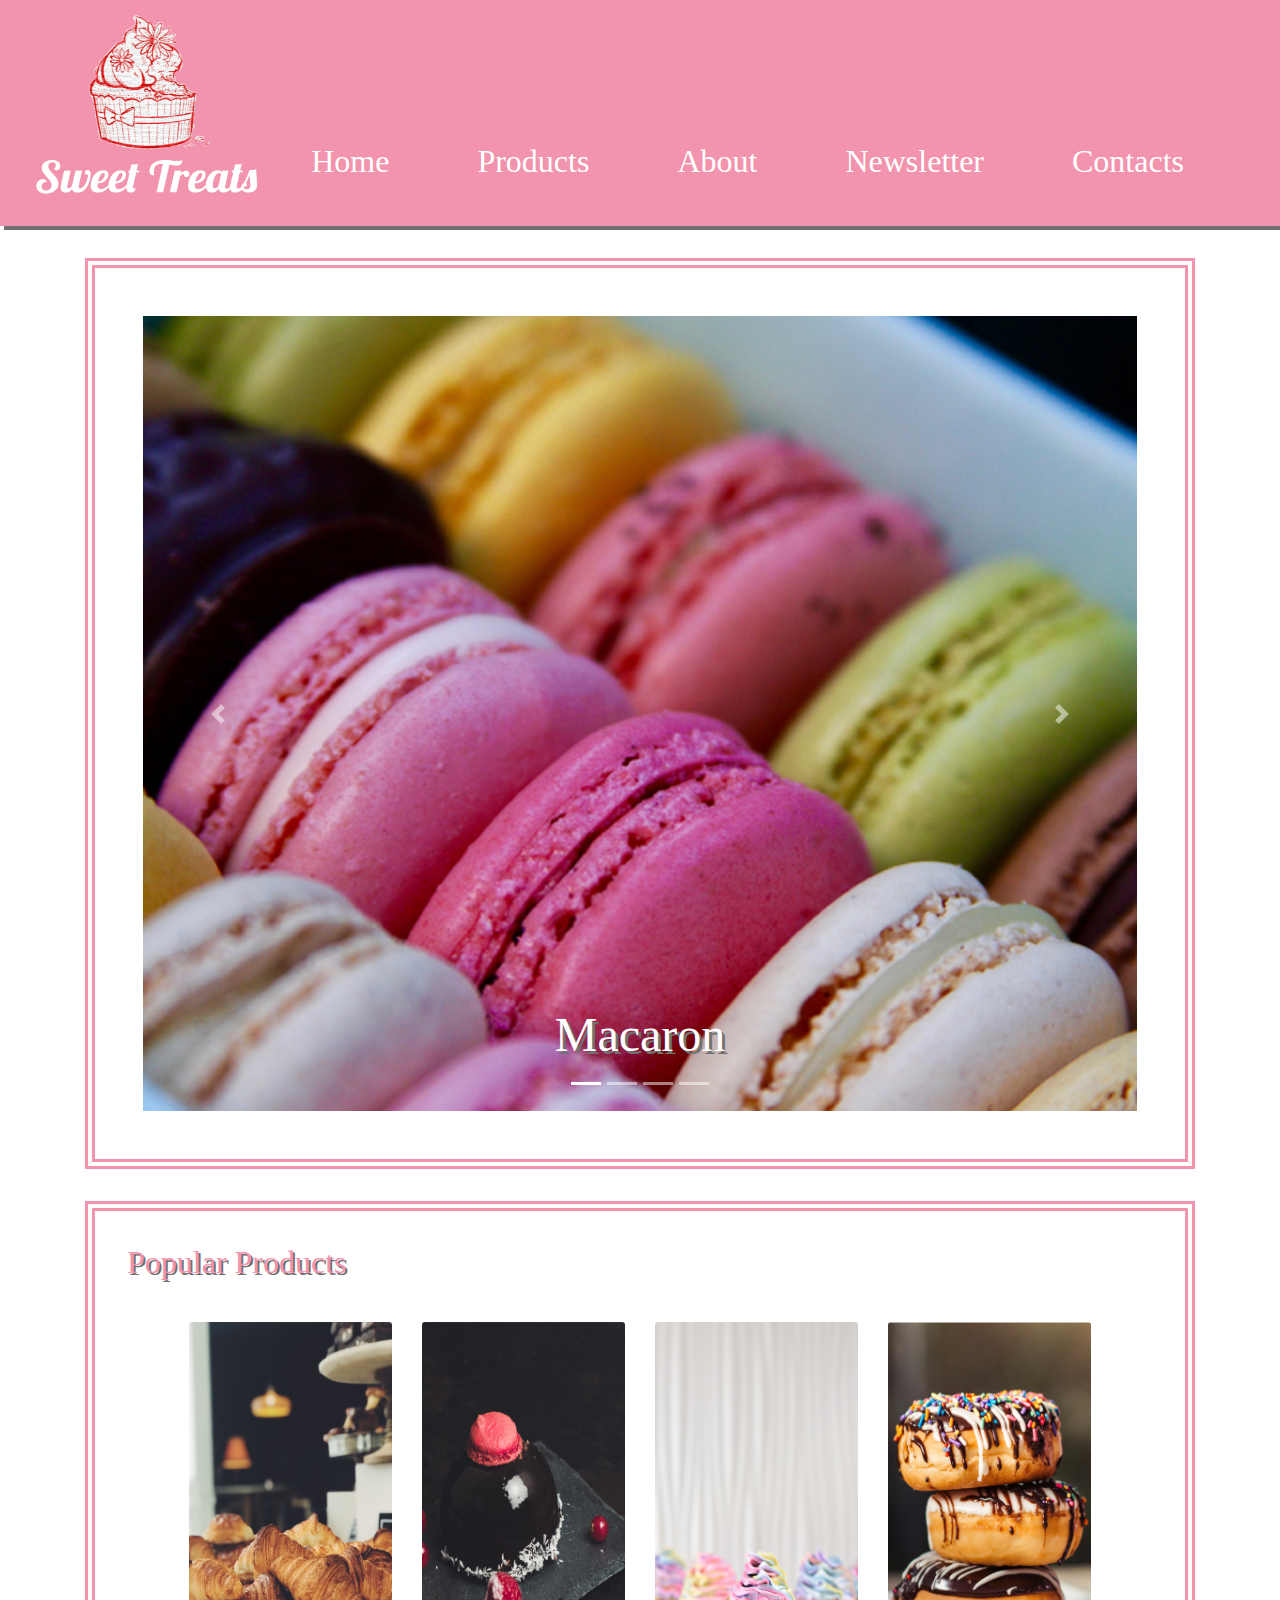
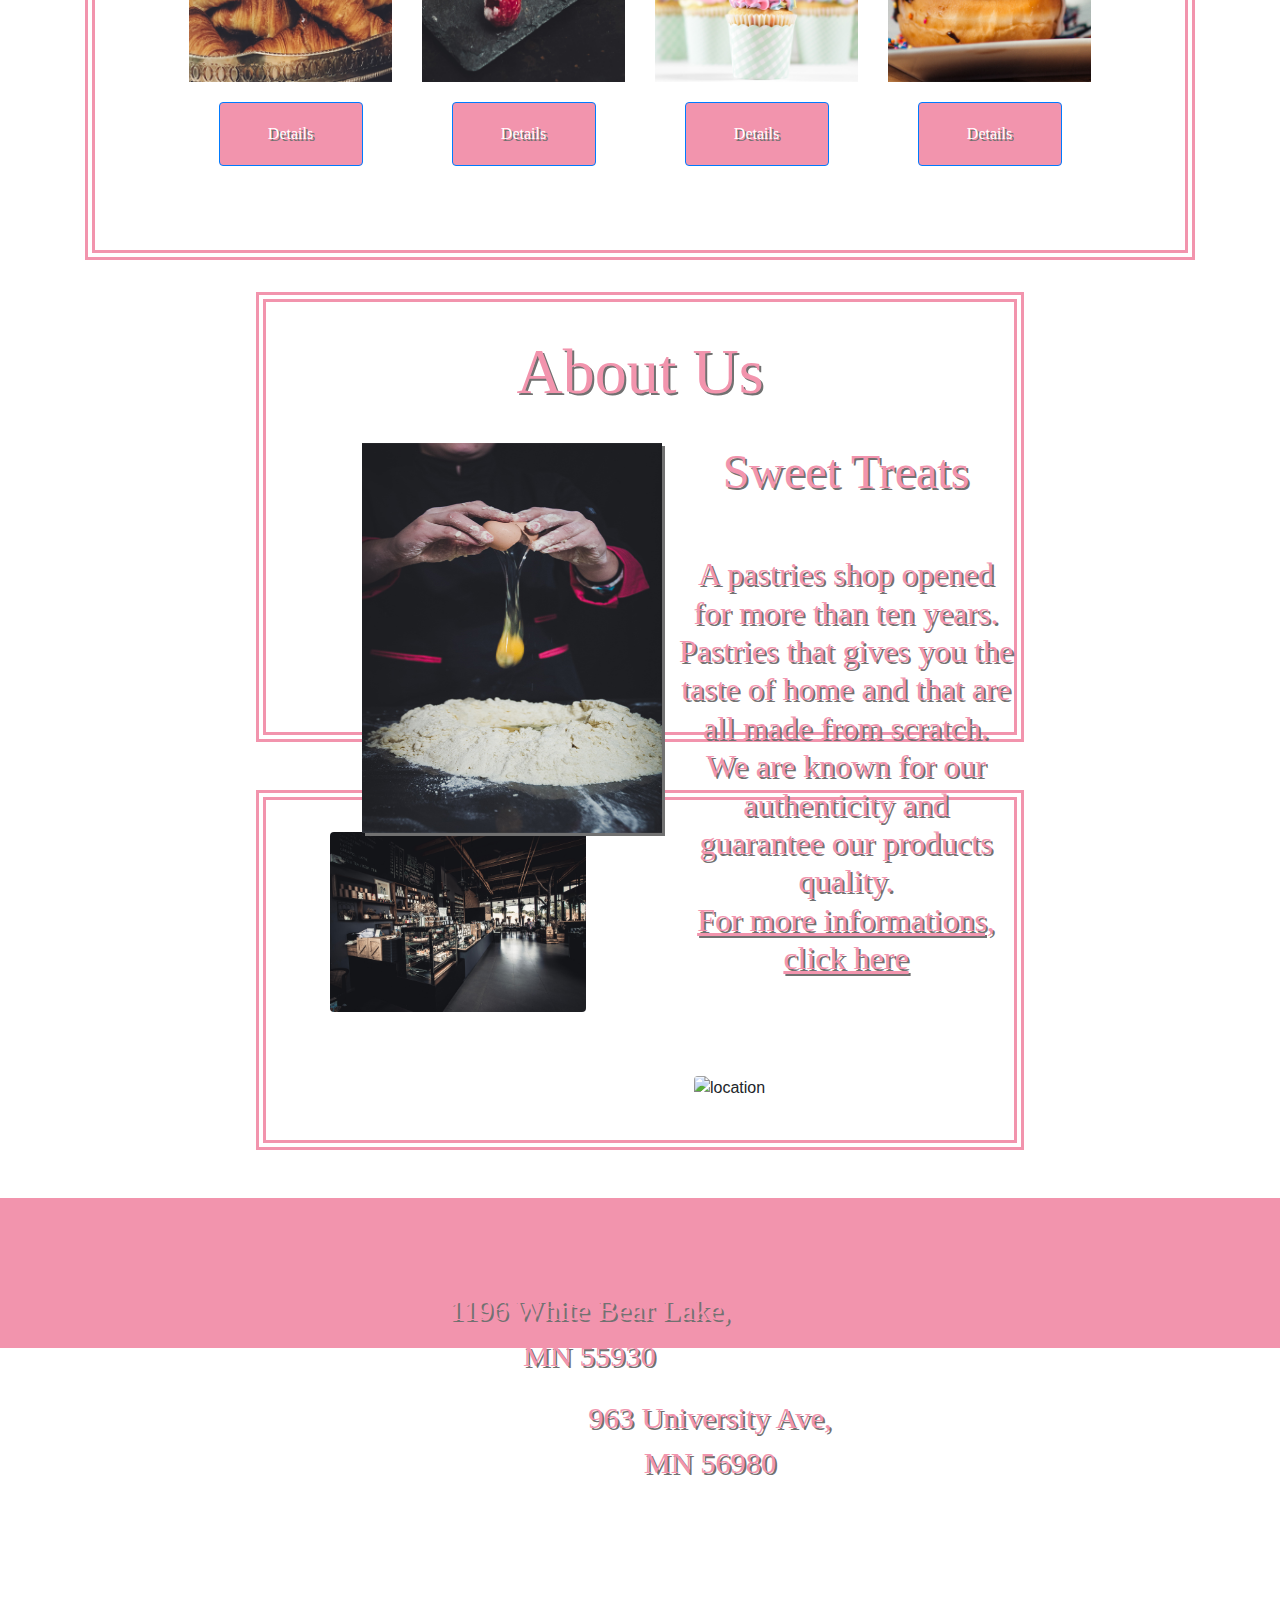
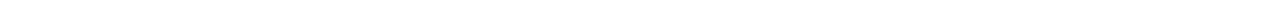
==== index.html @ 1e8d9969 "Modified all files" ====
<!DOCTYPE html>
<html lang="en">

<head>
    <meta charset="UTF-8">
    <meta name="viewport" content="width=device-width, initial-scale=1, shrink-to-fit=no">
    <meta http-equiv="X-UA-Compatible" content="ie=edge">
    <title>Document</title>
    <link rel="stylesheet" href="https://maxcdn.bootstrapcdn.com/bootstrap/4.0.0/css/bootstrap.min.css"
        integrity="sha384-Gn5384xqQ1aoWXA+058RXPxPg6fy4IWvTNh0E263XmFcJlSAwiGgFAW/dAiS6JXm" crossorigin="anonymous">
    <link rel="stylesheet" href="/style.css">
</head>

<body>
    <!--Body-->
    <div class="container-fluid" id="container">
        <!--header-->
        <header>
            <!--Nav-->
            <nav>
                <nav class="navbar navbar-expand-lg navbar-light">
                    <a class="navbar-brand" href="#"> <img src="images/logo2.png" alt="logoPic" id="logo"></a>
                    <button class="navbar-toggler" type="button" data-toggle="collapse"
                        data-target="#navbarSupportedContent" aria-controls="navbarSupportedContent"
                        aria-expanded="false" aria-label="Toggle navigation">
                        <span class="navbar-toggler-icon"></span>
                    </button>
                    <!--Nav items-->
                    <div class="collapse navbar-collapse" id="navbarSupportedContent">
                        <ul class="navbar-nav ml-auto">
                            <li class=" nav-item active nav-link "><a href="index.html">Home <span
                                        class="sr-only">(current)</span></a> </li>
                            <li class=" nav-item active nav-link"><a href="products.html">Products</a></li>
                            <li class=" nav-item active nav-link"><a href="about.html">About</a></li>
                            <li class=" nav-item active nav-link"><a href="actuality.html">Newsletter</a></li>
                            <li class=" nav-item active nav-link"><a href="contacts.html">Contacts</a></li>
                        </ul>

                    </div>
                </nav>
            </nav>
        </header>
        <!--Slideshow-->
        <main class="container">

            <div class="box1 container">
                <div id="carouselExampleIndicators" class="carousel slide" data-ride="carousel">
                    <ol class="carousel-indicators">
                        <li data-target="#carouselExampleIndicators" data-slide-to="0" class="active"></li>
                        <li data-target="#carouselExampleIndicators" data-slide-to="1"></li>
                        <li data-target="#carouselExampleIndicators" data-slide-to="2"></li>
                        <li data-target="#carouselExampleIndicators" data-slide-to="3"></li>
                    </ol>
                    <div class="carousel-inner">
                        <div class="carousel-item active">
                            <img src="images/macaron-2.jpg" class="d-block w-100" alt="macaron">
                            <div class="carousel-caption d-none d-md-block">
                                <h5>Macaron</h5>
                            </div>
                        </div>
                        <div class="carousel-item">
                            <img src="images/cupcake-2.jpg" class="d-block w-100" alt="cupcake">
                            <div class="carousel-caption d-none d-md-block">
                                <h5>Cupcake</h5>
                            </div>
                        </div>
                        <div class="carousel-item">
                            <img src="images/chocolatEntremet-2.jpg" class="d-block w-100" alt="chocolatEntremet">
                            <div class="carousel-caption d-none d-md-block">
                                <h5>Chocolat Entremet</h5>
                            </div>
                        </div>
                        <div class="carousel-item">
                            <img src="images/CaramelCake-2.jpg" class="d-block w-100" alt="">
                            <div class="carousel-caption d-none d-md-block">
                                <h5>Caramel Cake</h5>
                            </div>
                        </div>
                    </div>
                    <a class="carousel-control-prev" href="#carouselExampleIndicators" role="button" data-slide="prev">
                        <span class="carousel-control-prev-icon" aria-hidden="true"></span>
                        <span class="sr-only">Previous</span>
                    </a>
                    <a class="carousel-control-next" href="#carouselExampleIndicators" role="button" data-slide="next">
                        <span class="carousel-control-next-icon" aria-hidden="true"></span>
                        <span class="sr-only">Next</span>
                    </a>
                </div>
            </div>
            <!--Star Products-->
            <div class="box2">
                <div class="row">
                    <h2>Popular Products</h2>

                    <div class="container">
                        <div class="row row-cols-1 row-cols-sm-2 row-cols-md-4">
                            <!--first item-->
                            <div class="col">
                                <img src="images/croissant1.jpg" class="card-img-top" alt="coffecake">
                                <div class="card-body c-D">
                                    <!-- Button trigger modal -->
                                    <button type="button" class="btn btn-primary" data-toggle="modal"
                                        data-target="#exampleModalCenter">
                                        Details
                                    </button>

                                    <!-- Modal -->
                                    <div class="modal fade" id="exampleModalCenter" tabindex="-1" role="dialog"
                                        aria-labelledby="exampleModalCenterTitle" aria-hidden="true">
                                        <div class="modal-dialog modal-dialog-centered" role="document">
                                            <div class="modal-content">
                                                <div class="modal-header">
                                                    <h5 class="modal-title" id="exampleModalCenterTitle">Croissant</h5>
                                                    <button type="button" class="close" data-dismiss="modal"
                                                        aria-label="Close">
                                                        <span aria-hidden="true">&times;</span>
                                                    </button>
                                                </div>
                                                <div class="modal-body">
                                                    <img src="images/croissant1.jpg" class="card-img-top"
                                                        alt="coffecake">
                                                    <h1 class="ingredients">Croissant</h1>
                                                    <p class="ingredients"> Description: <br> A soft Croissant that
                                                        gives you
                                                        an authentic French
                                                        savour.
                                                        Layers of deliciousness and with a buttery taste that makes
                                                        you crave for more.
                                                        <br>Ingredients:<br>flour,sugar,salt, yeast, butter, egg,milk
                                                        <br>
                                                        Calories:290</p>
                                                </div>
                                                <div class="modal-footer">
                                                    <button type="button" class="btn btn-secondary"
                                                        data-dismiss="modal">Close</button>
                                                </div>
                                            </div>
                                        </div>
                                    </div>
                                </div>
                            </div>
                            <!--first item end here-->
                            <!--second item start here-->
                            <div class="col">
                                <img src="images/chocolatEntremet1.jpg" class="card-img-top" alt="coffecake">
                                <div class="card-body c-D">
                                    <!-- Button trigger modal -->
                                    <button type="button" class="btn btn-primary" data-toggle="modal"
                                        data-target="#exampleModalCenter1">
                                        Details
                                    </button>

                                    <!-- Modal -->
                                    <div class="modal fade" id="exampleModalCenter1" tabindex="-1" role="dialog"
                                        aria-labelledby="exampleModalCenterTitle" aria-hidden="true">
                                        <div class="modal-dialog modal-dialog-centered" role="document">
                                            <div class="modal-content">
                                                <div class="modal-header">
                                                    <h5 class="modal-title" id="exampleModalCenterTitle">Croissant</h5>
                                                    <button type="button" class="close" data-dismiss="modal"
                                                        aria-label="Close">
                                                        <span aria-hidden="true">&times;</span>
                                                    </button>
                                                </div>
                                                <div class="modal-body">
                                                    <img src="images/chocolatEntremet1.jpg" class="card-img-top"
                                                        alt="coffecake">
                                                    <h1 class="ingredients">Chocolat Entremet</h1>
                                                    <p class="ingredients"> Description: <br>A soft Croissant that gives
                                                        you
                                                        an authentic French
                                                        savour.
                                                        Layers of deliciousness and with a buttery taste that makes
                                                        you crave for more.
                                                        <br>Ingredients:<br>flour,sugar,salt, yeast, butter, egg,milk
                                                        <br>
                                                        Calories:290</p>
                                                </div>
                                                <div class="modal-footer">
                                                    <button type="button" class="btn btn-secondary"
                                                        data-dismiss="modal">Close</button>
                                                </div>
                                            </div>
                                        </div>
                                    </div>
                                </div>
                            </div>
                            <!--second item end here-->
                            <!--third item start here-->
                            <div class="col">
                                <img src="images/cupcake1.jpg" class="card-img-top" alt="coffecake">
                                <div class="card-body c-D">
                                    <!-- Button trigger modal -->
                                    <button type="button" class="btn btn-primary" data-toggle="modal"
                                        data-target="#exampleModalCenter2">
                                        Details
                                    </button>

                                    <!-- Modal -->
                                    <div class="modal fade" id="exampleModalCenter2" tabindex="-1" role="dialog"
                                        aria-labelledby="exampleModalCenterTitle" aria-hidden="true">
                                        <div class="modal-dialog modal-dialog-centered" role="document">
                                            <div class="modal-content">
                                                <div class="modal-header">
                                                    <h5 class="modal-title" id="exampleModalCenterTitle">Croissant</h5>
                                                    <button type="button" class="close" data-dismiss="modal"
                                                        aria-label="Close">
                                                        <span aria-hidden="true">&times;</span>
                                                    </button>
                                                </div>
                                                <div class="modal-body">
                                                    <img src="images/cupcake1.jpg" class="card-img-top" alt="coffecake">
                                                    <h1>Cupcake</h1>
                                                    <p class="ingredients"> Description:<br> A soft cupcakes that gives
                                                        you numeroussavour.Layers of deliciousness and with a buttery
                                                        taste that makes you crave for more.
                                                        <br>Ingredients:<br>flour,sugar,salt, yeast, butter, egg,milk
                                                        <br>
                                                        Calories:290</p>
                                                </div>
                                                <div class="modal-footer">
                                                    <button type="button" class="btn btn-secondary"
                                                        data-dismiss="modal">Close</button>
                                                </div>
                                            </div>
                                        </div>
                                    </div>
                                </div>
                            </div>
                            <!--third item end here-->
                            <!--fourth item start here-->
                            <div class="col">
                                <img src="images/donuts1.jpg" class="card-img-top" alt="coffecake">
                                <div class="card-body c-D">
                                    <!-- Button trigger modal -->
                                    <button type="button" class="btn btn-primary" data-toggle="modal"
                                        data-target="#exampleModalCenter3">
                                        Details
                                    </button>

                                    <!-- Modal -->
                                    <div class="modal fade" id="exampleModalCenter3" tabindex="-1" role="dialog"
                                        aria-labelledby="exampleModalCenterTitle" aria-hidden="true">
                                        <div class="modal-dialog modal-dialog-centered" role="document">
                                            <div class="modal-content">
                                                <div class="modal-header">
                                                    <h5 class="modal-title" id="exampleModalCenterTitle">Croissant</h5>
                                                    <button type="button" class="close" data-dismiss="modal"
                                                        aria-label="Close">
                                                        <span aria-hidden="true">&times;</span>
                                                    </button>
                                                </div>
                                                <div class="modal-body">
                                                    <img src="images/donuts1.jpg" class="card-img-top" alt="coffecake">
                                                    <h1>Cupcake</h1>
                                                    <p class="ingredients"> Description:<br> A soft cupcakes that gives
                                                        you numeroussavour.Layers of deliciousness and with a buttery
                                                        taste that makes you crave for more.
                                                        <br>Ingredients:<br>flour,sugar,salt, yeast, butter, egg,milk
                                                        <br>
                                                        Calories:290</p>
                                                </div>
                                                <div class="modal-footer">
                                                    <button type="button" class="btn btn-secondary"
                                                        data-dismiss="modal">Close</button>
                                                </div>
                                            </div>
                                        </div>
                                    </div>
                                </div>
                            </div>
                            <!--fourth item end here-->
                            <!-- row ends here -->
                        </div>
                    </div>

        </main>  
        <!--end of the star product-->
        <!--start about us part-->
        <main id="box3">
                <h1 >About Us</h1>
                <div class="media">
                        
                        <img src="images/prep1.jpg" class="mr-3" alt="...">
                        <div class="media-body">
                          <h2 class="mt-0">Sweet Treats</h2>
                         <h3> A pastries shop opened for more than ten years. <br>Pastries that
                          gives you the taste of home and that are all made from scratch.<br> We are known for our
                          authenticity and guarantee our products quality.
                          <br>
                          <a href="about.html" >For more informations, click here</a></h3>
                        </div>
                      </div>
              
<!--end about us part-->
        </main>
        <!--Start location-->
        <main id="box4">
            <div class="location clearfix">
                <div class="image">
                <img src="images/pastriesfront.jpg" class="rounded float-left" alt="location">
                <img src="images/pastriesfront2.jpg" class="rounded float-right" alt="location">
        </div>
            </div>
            <div class="descrip">
            <p  class="rounded float-left">1196 White Bear Lake,<br> MN 55930</p>
            <p  class="rounded float-right">963 University Ave, <br> MN 56980</p>
        </div>
        </main>
        <!--end location-->
        <footer>
            <ul>
                <li><a href="about.html">About</a></li>
                <li>|</li>
                <li><a href="products.html">Products</a></li>
                <li>|</li>
                <li><a href="actuality.html">Actuality</a></li>
                <li>|</li>
                <li><a href="contacts.html">Contacts</a></li>
            </ul>
        </footer>
    </div>
    <script src="https://code.jquery.com/jquery-3.4.1.slim.min.js"
        integrity="sha384-J6qa4849blE2+poT4WnyKhv5vZF5SrPo0iEjwBvKU7imGFAV0wwj1yYfoRSJoZ+n" crossorigin="anonymous">
    </script>
    <script src="https://cdn.jsdelivr.net/npm/popper.js@1.16.0/dist/umd/popper.min.js"
        integrity="sha384-Q6E9RHvbIyZFJoft+2mJbHaEWldlvI9IOYy5n3zV9zzTtmI3UksdQRVvoxMfooAo" crossorigin="anonymous">
    </script>
    <script src="https://stackpath.bootstrapcdn.com/bootstrap/4.4.1/js/bootstrap.min.js"
        integrity="sha384-wfSDF2E50Y2D1uUdj0O3uMBJnjuUD4Ih7YwaYd1iqfktj0Uod8GCExl3Og8ifwB6" crossorigin="anonymous">
    </script>
</body>

</html>
---- style.css ----
* {
    padding: 0;
    margin: 0;
}

body {
    overflow-x: hidden;
}

/*home page*/
/*Body container*/
#container {
    height: 100vh;
    background: white;
    padding: 0;
    margin: 0;
}

/*logo resize*/
#logo {
    height: 200px;
    width: 260px;

}

/*header zith nav*/
header {
    background-color: #F294AD;
    box-shadow: 4px 4px rgb(113, 113, 113);
}

/*slide box*/
.box1 {
    border: 10px double #F294AD;
    padding: 3em;

}

/*slide text*/
.carousel-caption h5 {
    text-shadow: 3px 3px rgb(113, 113, 113);
    font-size: 3em;
    font-family: 'Lobster', cursive;

}

/*navigation link*/
.nav-link {

    font-family: 'Lobster', cursive;
    font-size: 2em;
    padding: 1em;
    text-decoration: none;
    padding-top: 4em;
    color: rgb(255, 255, 255);
}

.navbar-expand-lg .navbar-nav .nav-link {
    padding-right: 5rem;
}

a:hover {
    color: rgb(255, 205, 205);
}

.nav-link a {
    color: white;
}

main {
    margin: 2em 0;
}

/*item star*/
.box2 {
    margin-top: 2em;
    border: 10px double #F294AD;

}

.row {
    margin: 2em;
}

div.row h2 {
    font-family: 'Lobster', cursive;
    font-size: 2em;
    color: #F294AD;
    text-shadow: 2px 2px rgb(113, 113, 113);

}

div.row p {
    font-family: 'Lobster', cursive;
    font-size: 1.6em;
    color: #F294AD;


}

.card {
    margin: 3em 0;
}

.c-D {
    display: flex;
    justify-content: center;
}

.modal-body img {
    height: 25em;
    width: 25em;
    text-align: center;
    padding: 2em;
    padding-left: 5em;
}

.modal-body {
    font-family: 'Lobster', cursive;
    font-size: 1em;
    color: #F294AD;
    padding: 2em;
}

button.btn.btn-primary {
    background-color: #F294AD;
    height: 4em;
    width: 9em;
    font-family: 'Lobster', cursive;
    text-shadow: 2px 2px rgb(113, 113, 113);
}

.btn-primary:focus,
.btn-primary.focus {
    box-shadow: 0 0 0 .2rem rgba(0, 90, 90, 0.5)
}

main#box3 {
    margin-top: 2em;
    border: 10px double #F294AD;
    width: 60vw;
    height: 50vh;
    align-items: center;
    justify-content: center;
    margin: 0 auto;
    margin-bottom: 3em;

}

#box3 img {
    height: 390px;
    width: 300px;
    margin-left: 6em;
    margin-bottom: 2em;
    box-shadow: 3px 3px rgb(113, 113, 113);
}

.media {
    text-align: center;
}

#box3 h1 {
    font-family: 'Lobster', cursive;
    font-size: 4em;
    color: #F294AD;
    margin: 0.5em 0;
    text-align: center;
    text-shadow: 2px 2px rgb(113, 113, 113);
}

.media h2 {
    font-family: 'Lobster', cursive;
    font-size: 3em;
    color: #F294AD;
    margin-top: 2em;
    text-shadow: 2px 2px rgb(113, 113, 113);

}

.media h3 {
    font-family: 'Lobster', cursive;
    font-size: 2em;
    color: #F294AD;
    margin-top: 1.7em;
    text-shadow: 2px 2px rgb(113, 113, 113);

}

.media a {
    color: #F294AD;
    text-decoration: underline;
    text-shadow: 2px 2px rgb(113, 113, 113);

}

/*Location*/
main#box4 {
    margin-top: 2em;
    border: 10px double #F294AD;
    width: 60vw;
    height: 40vh;
    align-items: center;
    justify-content: center;
    margin: 0 auto;
    margin-bottom: 3em;

}

.location img {
    width: 20vw;
    height: 20vh;
    margin: 2em 4em;
}

.descrip p {
    font-family: 'Lobster', cursive;
    font-size: 1.9em;
    color: #F294AD;
    margin-left: 6em;
    margin-right: 6em;
    text-shadow: 2px 2px rgb(113, 113, 113);
    text-align: center;
}

/*footer*/
footer {
    height: 150px;
    width: 100vw;
    background-color: #F294AD;
}

footer ul {
    text-align: center;
}

footer ul li {
    padding-top: 2em;
    display: inline-block;
    font-size: 2em;
    color: white;
}

footer ul li a {
    color: white;
    font-family: 'Lobster', cursive;
}

/*products*/
.productBox{
    margin:3em;
}
#starProducts1{
    margin-left:7em;
    
  }

#starProducts1 h1 {
    font-family: 'Lobster', cursive;
    text-transform: uppercase;
    color: #F294AD;
    font-size: 2.5em;
    font-weight: normal;
    text-align: center;
}

  .list2 {
    float: left;
    border: 3px solid #F294AD;
    background-color: white;
    width: 30%;
    height: 900px;
  }
  
  .list2 button {
    display: block;
    background-color: inherit;
    color: #F294AD;
    padding: 22px 16px;
    width: 100%;
    border: none;
    outline: none;
    text-align: center;
    cursor: pointer;
    font-size: 27px;
    padding-bottom: 3em;
    
  }
  
  .list2 button:hover {
    background-color: rgb(221, 207, 218);
  }
  
  .list2 button.active {
    background-color: rgb(238, 217, 217);
  }
  
  .prodcontent {
    float: left;
    padding: 0px 12px;
    border: 3px solid #F294AD;
    width: 60%;
    border-left: none;
    height: 900px;
    display: none;
    padding-left:7em;
  }
  
  .clearfix::after {
    content: "";
    clear: both;
    display: table;
  }
  
  .footerProducts {
    margin-top: 30em;
  }
  
  .productPics {
    width: 9vw;
    height: 26vh;
    align-content: center;
    padding: 2em;
    padding-bottom: 6px;
  
  }
  
  .starProductPic {
    margin-left: 30em;
    font-family: 'Roboto', sans-serif;
    border: 9px double #F294AD;
    border-radius: 12px;
    width: 70vw;
    padding: 2em;
    text-align: center;
    align-content: center;
    align-items: center;
  
  }
  
  .coffeCakePic {
    margin-left: 10em;
  }
  
  button.buttonDetails {
    width: 8em;
    height: 2em;
    background-color: #F294AD;
    color: white;
    margin-left: 15em;
    border-radius: 6px;
    font-size: 20px;
  }
  
  .followingButton {
    margin-left: 11.5em;
  }
  
  div.imgContain h1 {
    padding-bottom: 3px;
    padding-top: 20px;
    font-size: 50px;
  }
  
  div.imgContain p {
    font-size: 37px;
  }
  
  /*popup button*/
  
  .imgContain {
    text-align: center;
    margin: 40px 0 12 px 0;
    position: relative;
  
  }
  
  .ingredients {
    font-size: 2em;
    padding-top: 4px;
    margin-top: 0;
    color: #F294AD;
  }
  
  .cakecoffee {
    margin-top: 20px;
    width: 200px;
    height: 200px;
    border-radius: 10%;
  }
  
  
  .boxButton {
    display: none;
    position: fixed;
    z-index: 1;
    left: 0;
    top: 0;
    width: 100%;
    height: 100%;
    overflow: auto;
    background-color: rgba(0, 0, 0, 0.4);
  }
  
  .boxContent {
    background-color: #fefefe;
    margin: 4% auto 15% auto;
    border: 1px solid #888;
    width: 30%;
    height: 70%;
    padding-bottom: 30px;
  }
  
  
  .close {
    position: absolute;
    right: 25px;
    top: 0;
    color: #000;
    font-size: 35px;
    font-weight: bold;
  }
  
  .close:hover,
  .close:focus {
    color: red;
    cursor: pointer;
  }
  
  
  .animate {
    animation: zoom 0.6s
  }
  
  @keyframes zoom {
    from {
      transform: scale(0)
    }
  
    to {
      transform: scale(1)
    }
  }
  


/*timeline*/
#timeline {
    display: flex;
    background-color: white;
}

#timeline:hover .event1 {
    width: 15%;
}

.event1 {
    transform: translate3d(0, 0, 0);
    position: relative;
    width: 25%;
    height: 100vh;
    min-height: 900px;
    color: #F294AD;
    overflow: hidden;
    transition: width 0.5s ease;
}

.event1:before,
.event1:after {
    transform: translate3d(0, 0, 0);
    content: '';
    position: absolute;
    left: 0;
    top: 0;
    width: 100%;
    height: 100%;
}

.event1:after {
    background: rgba(90, 89, 89, 0.85);
    opacity: 1;
    transition: opacity 0.5s ease;
}

.event1:before {
    background: linear-gradient(to bottom, rgba(255, 179, 217, 0) 0%, rgba(0, 0, 0, 1) 85%);
    z-index: 1;
    opacity: 0;
    transform: translate3d(0, 0, 0) translateY(50%);
    transition: opacity 0.5s ease, transform 0.5s ease;
}

.event1:hover {
    width: 30% !important;
}

.event1:hover:after {
    opacity: 0;
}

.event1:hover:before {
    opacity: 1;
    transform: translate3d(0, 0, 0) translateY(0);
    transition: opacity 1s ease, transform 1s ease 0.25s;
}

.event1:hover .textInformation {
    opacity: 1;
    transform: translateY(0);
    transition: all O.75s ease 0.5s;
}

.event1:hover .event1-bg {
    filter: grayscale(0);
}

.textInformation {
    transform: translate3d(0, 0, 0) translateY(25px);
    position: relative;
    z-index: 1;
    text-align: center;
    margin: 0.1618em;
    top: 55%;
    opacity: 0;
}

.textInformation h1 {
    font-family: 'Lobster', cursive;
    text-transform: uppercase;
    color: #F294AD;
    font-size: 2.5em;
    font-weight: normal;

}

.textInformation p {
    color: #F294AD;
    font-family: 'Roboto', sans-serif;
    font-size: 2em;
    font-weight: normal;
}

.year {
    font-family: 'Lobster', cursive;
    position: absolute;
    top: 50%;
    left: 50%;
    transform: translateX(-50%) translateY(-50%);
    z-index: 1;

}

.year p {
    font-size: 3em;
    line-height: 0;
    font-family: 'Lobster', cursive;
}

.event1-bg {
    transform: translate3d(0, 0, 0);
    position: absolute;
    width: 100%;
    height: 100%;
    top: 0;
    left: 0;
    background-size: cover;
    background-position: center center;
    transition: filter 0.5s ease;
    filter: grayscale(100%);
}
/*newsletter*/
.box8{
    border: 10px double #F294AD;
width:60vw;
margin :2em;
align-items: center;
justify-content: center;
margin: auto;
margin-bottom: 3em;
}
.box8 h2{
    font-family: 'Lobster', cursive;
    color: #F294AD;
    font-size: 5em;
    text-align: center;
    text-shadow: 2px 2px rgb(113, 113, 113);

}
.box8 figcaption{
    font-family: 'Lobster', cursive;
    color: white;
    font-size: 2em;
    text-align: center;
    background-color: #F294AD;
    text-shadow: 2px 2px rgb(113, 113, 113);

}
.subscribe{
    color: #F294AD;
    padding:1em;
    text-shadow: 2px 2px rgb(113, 113, 113);

}
.subscribeback{
    border: 10px double #F294AD;
}
.paragraph2{
    padding-bottom:1em;
    padding-top:1em;
}
.item1{
    justify-content: center;


}
/*Contact form*/
div.box7 {
    border: 10px double #F294AD;
    width: 70vw;
    height: 80vh;
    align-items: center;
    justify-content: center;
    margin: 0 auto;
    margin-bottom: 4em;
    margin-top: 4em;
    padding:3em;
}

form label {
    font-family: 'Lobster', cursive;
    color: #F294AD;
    font-size: 1.9em;
    text-align: center;
}
form h2 {
    font-family: 'Lobster', cursive;
    font-size: 3em;
    color: #F294AD;
    text-shadow: 2px 2px rgb(113, 113, 113);

}
.form-control{
    height:4em;
    
}
#exampleFormControlTextarea1
{
    height:10em;
}
form button{
    font-size: 3em;

}
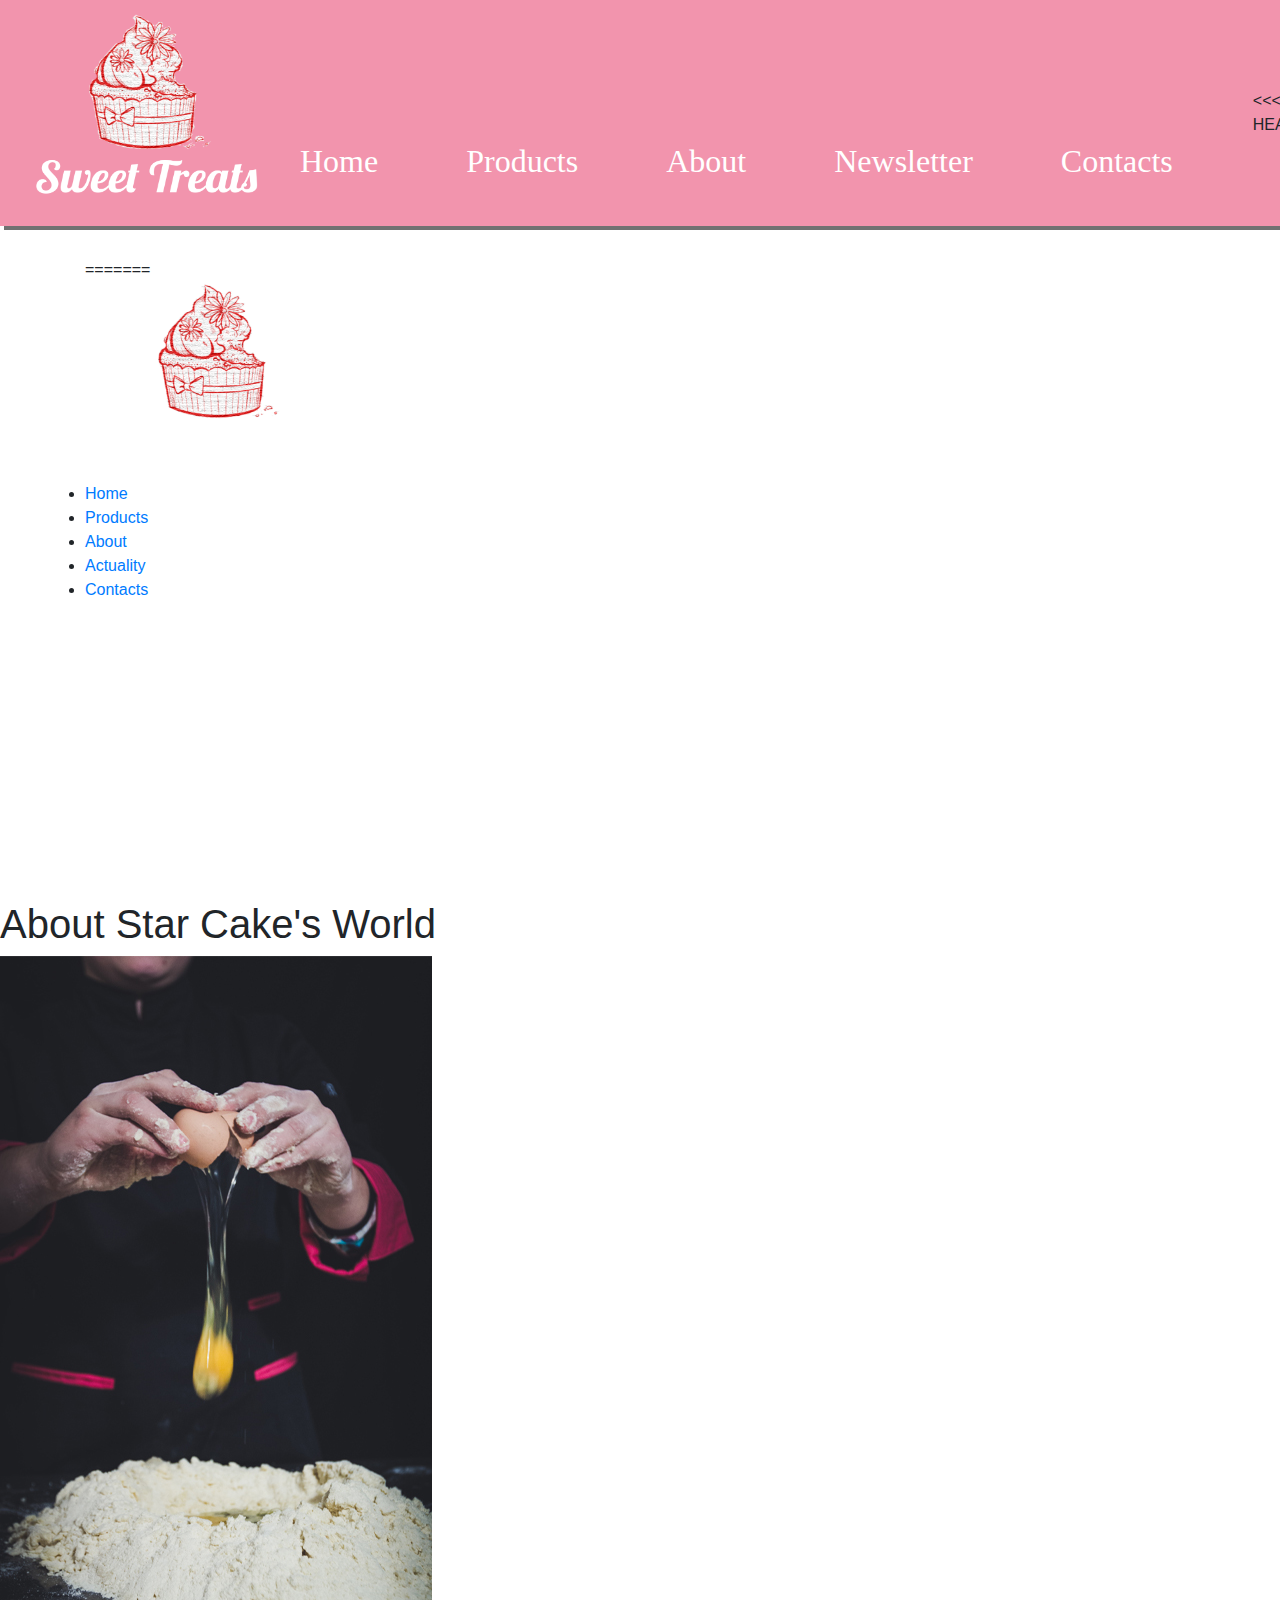
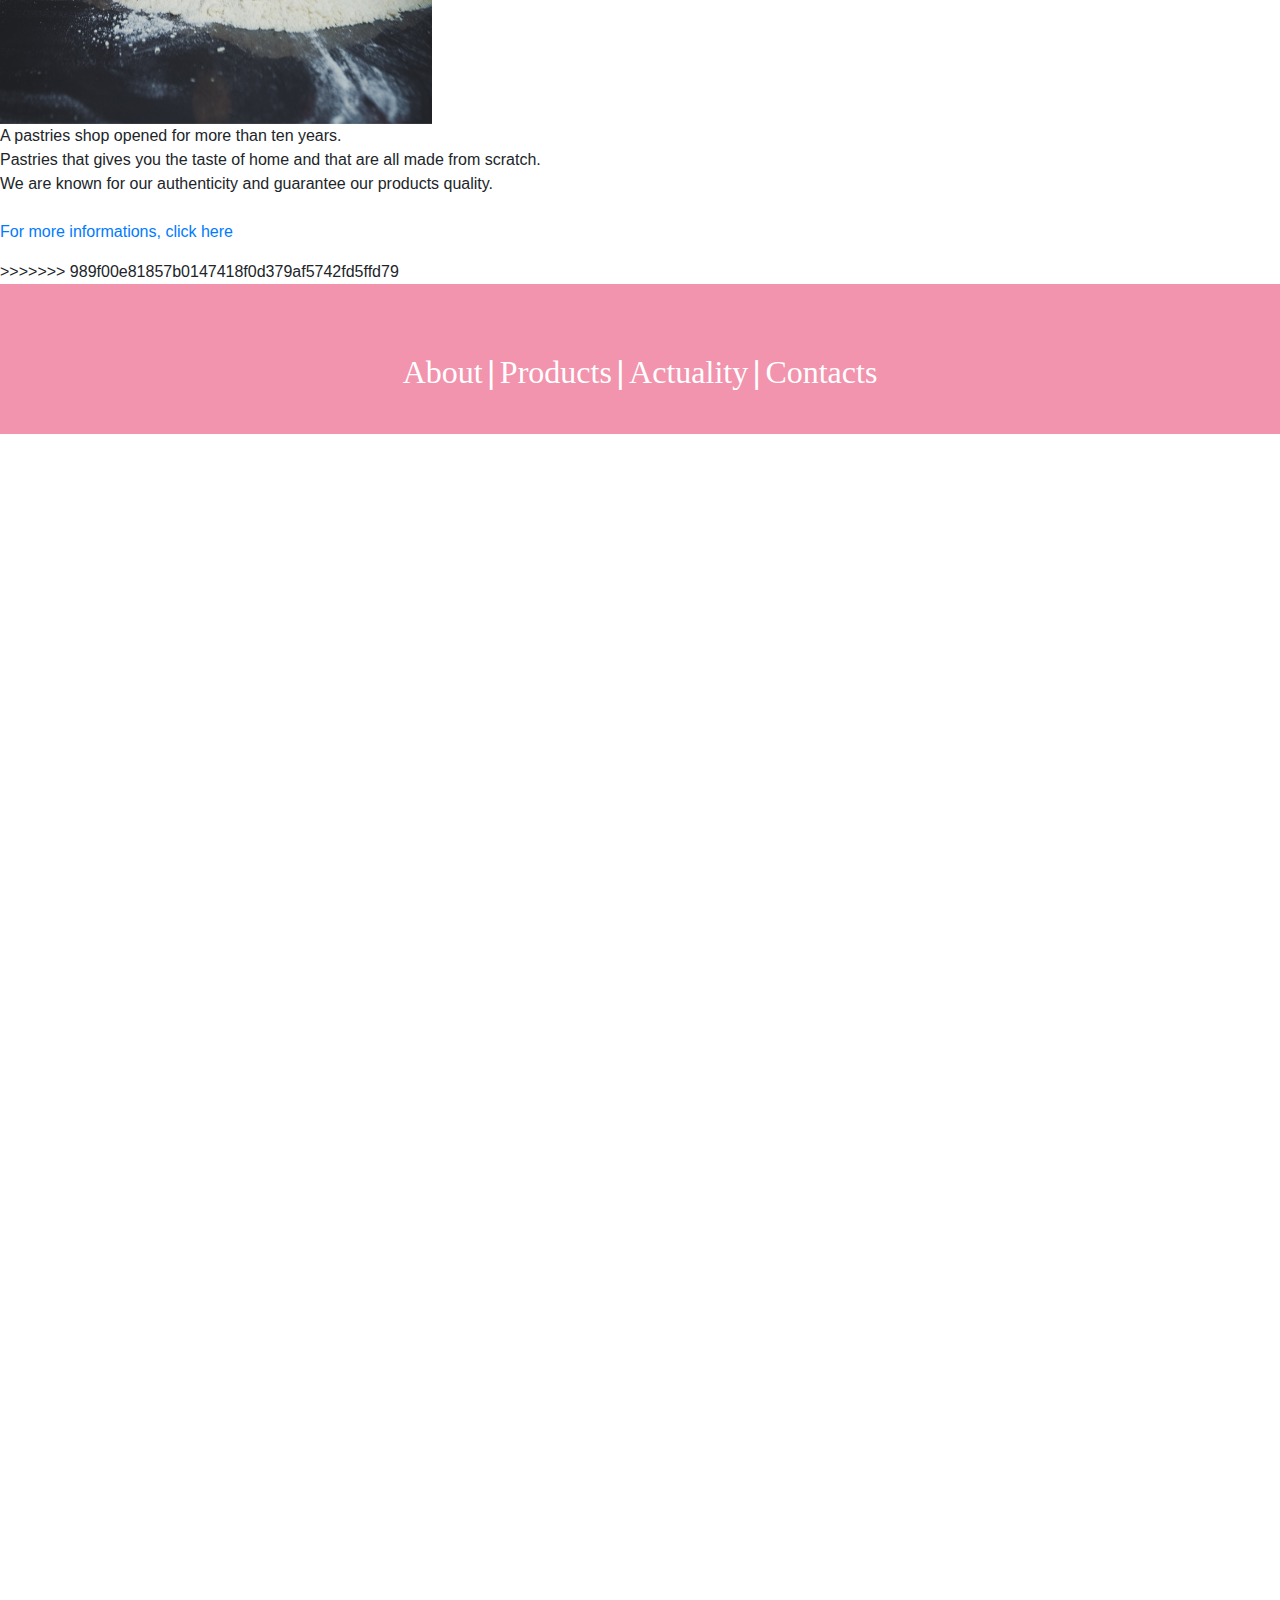
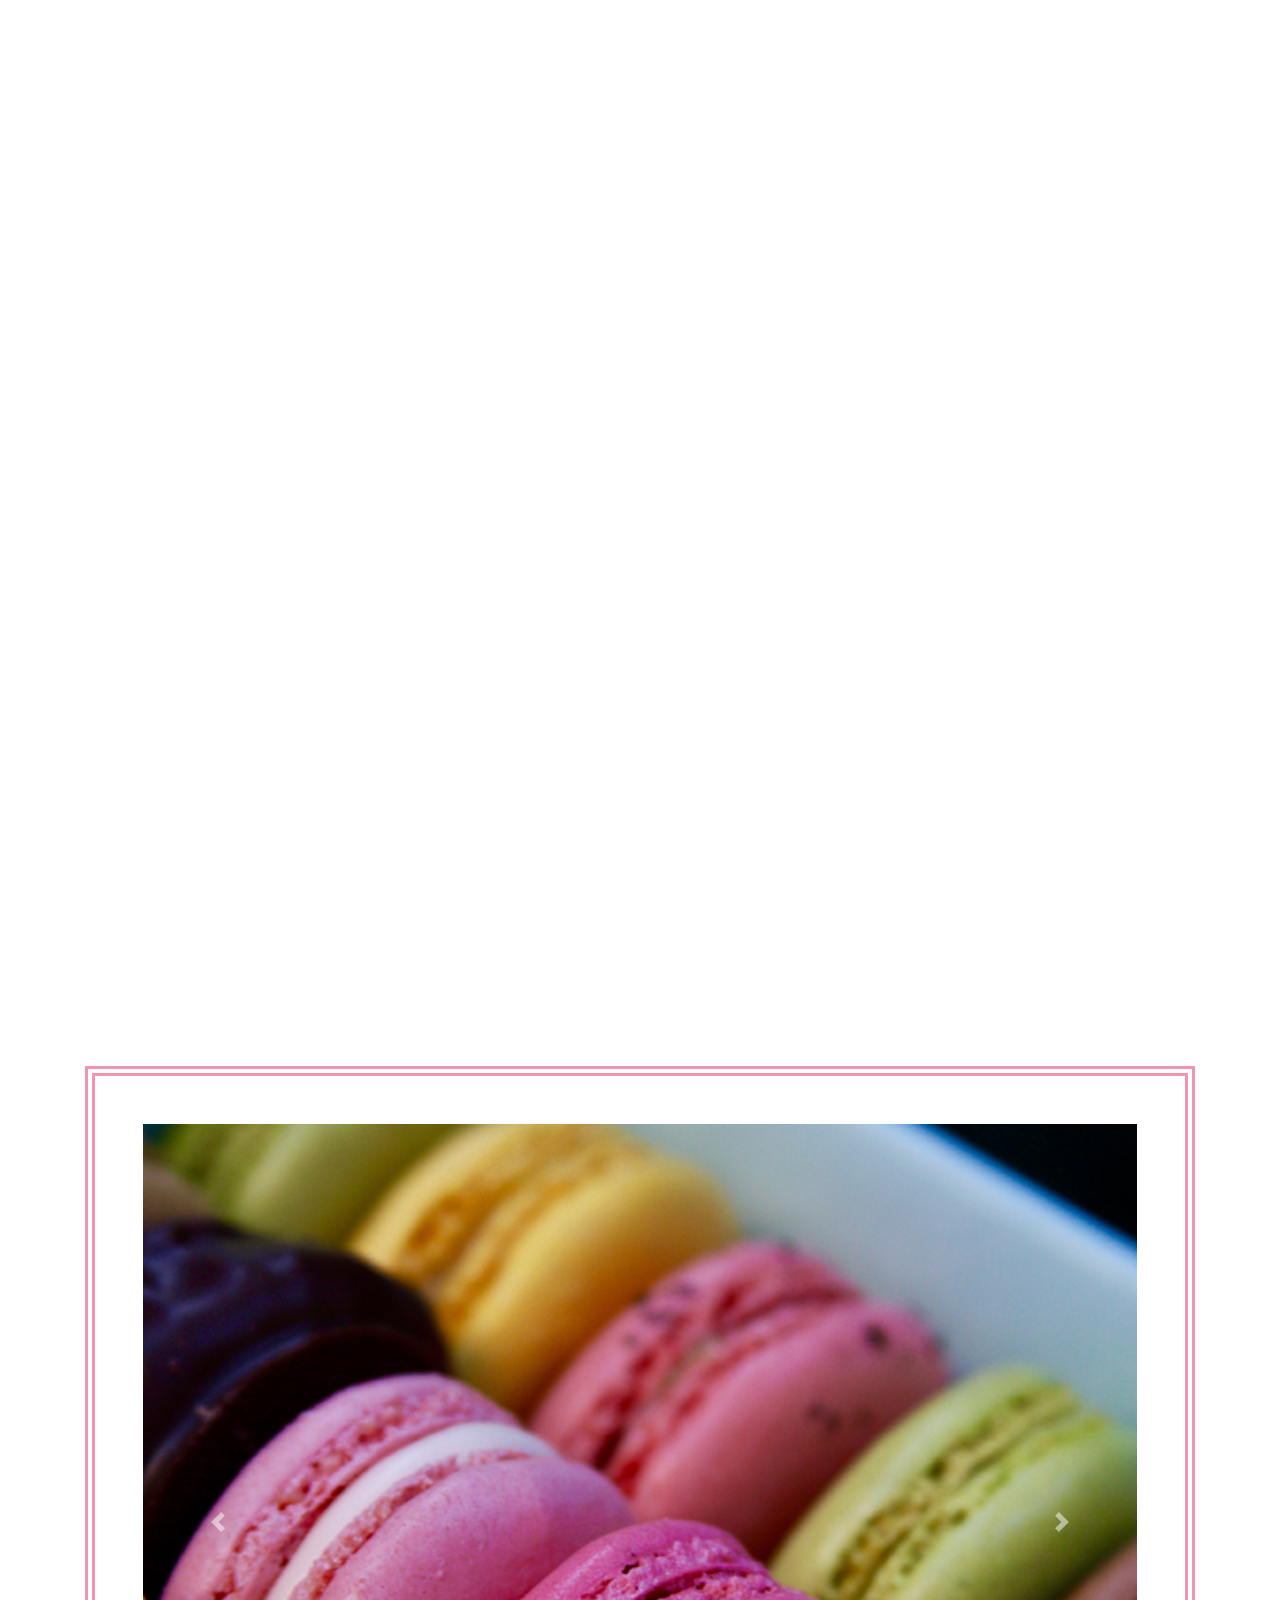
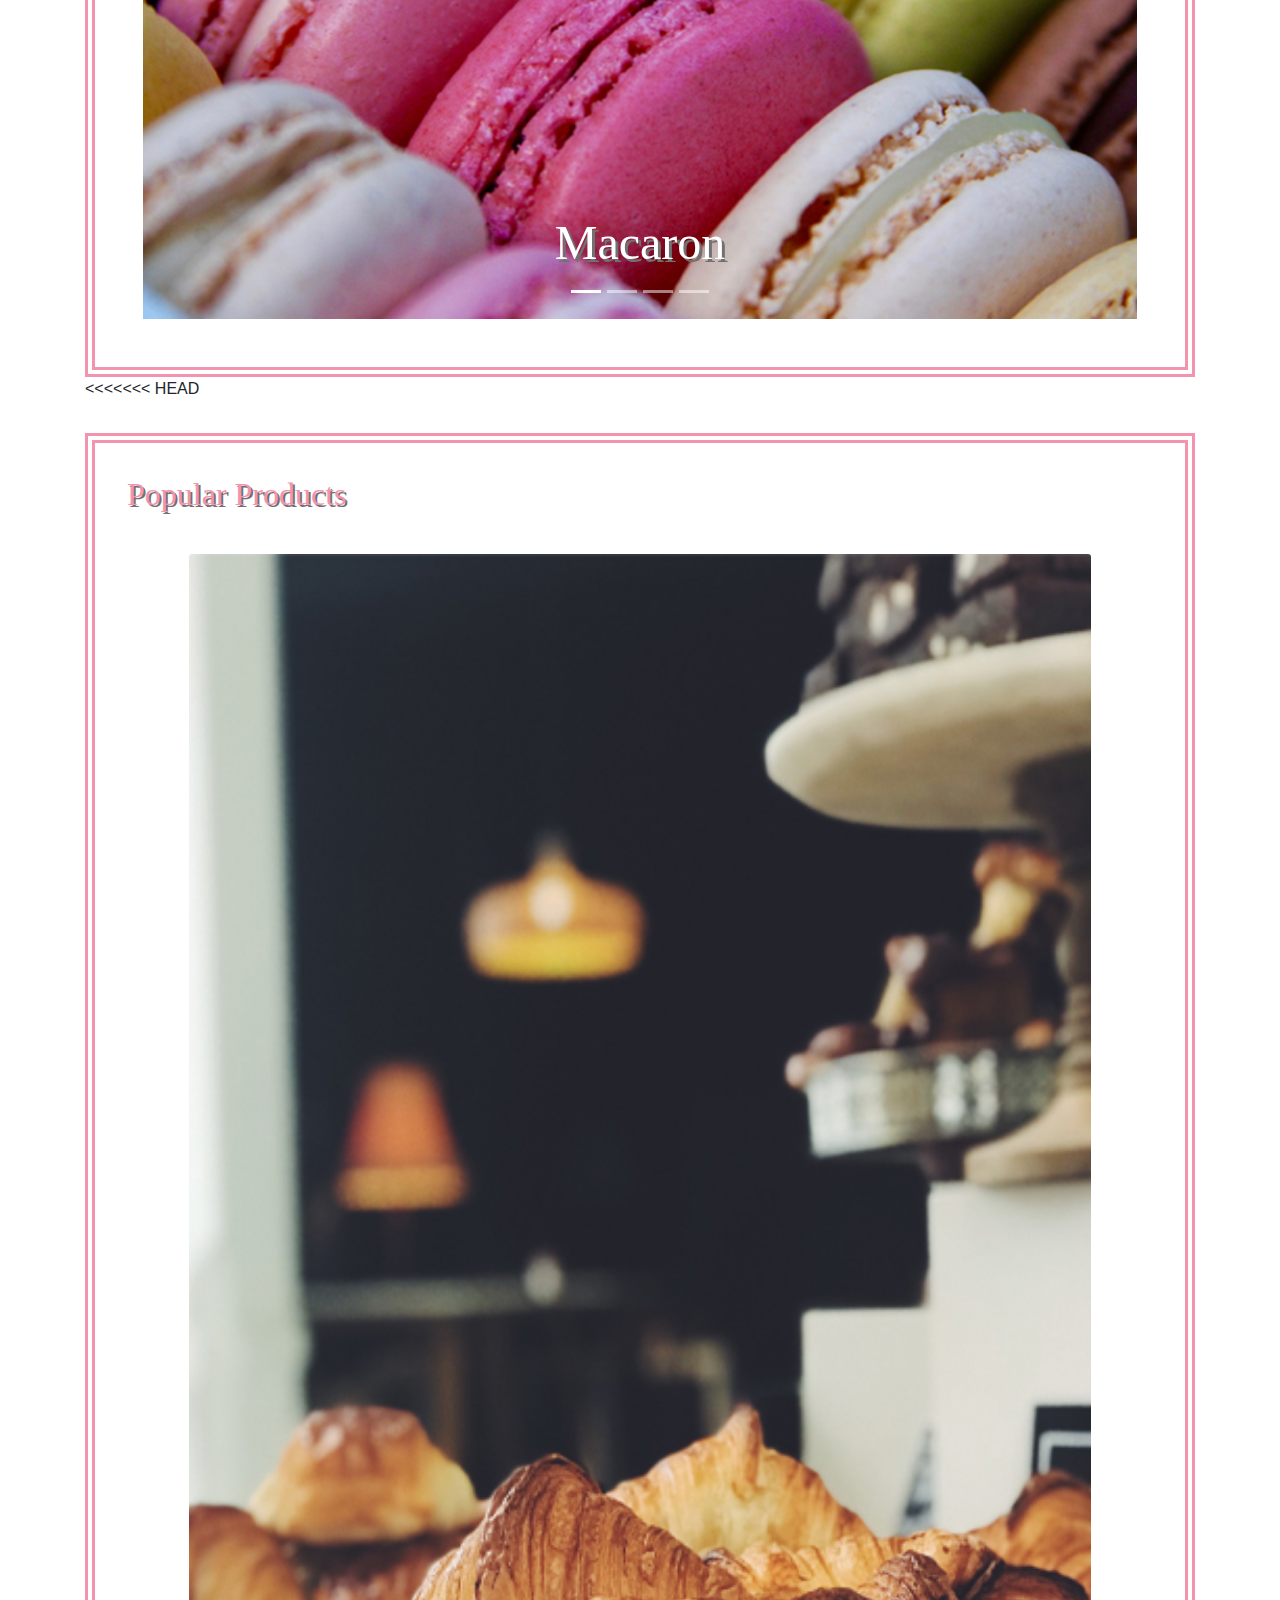
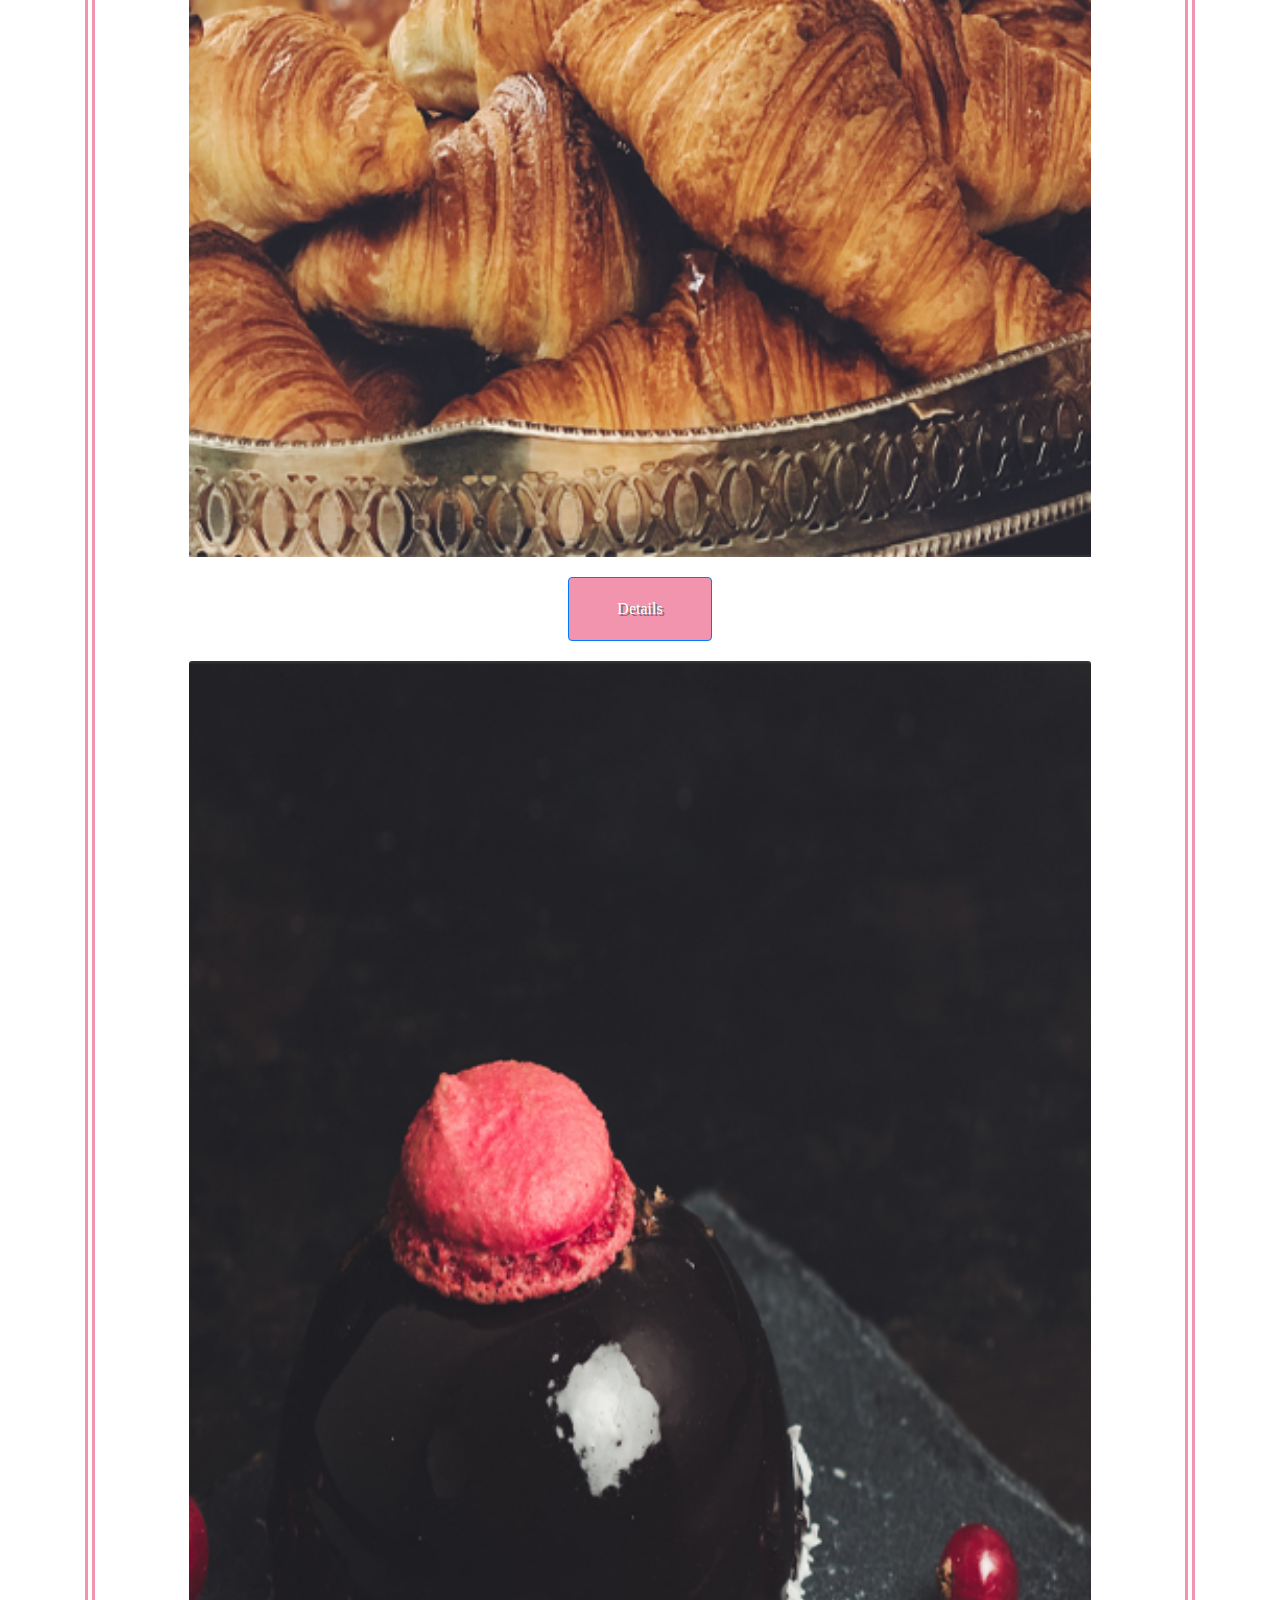
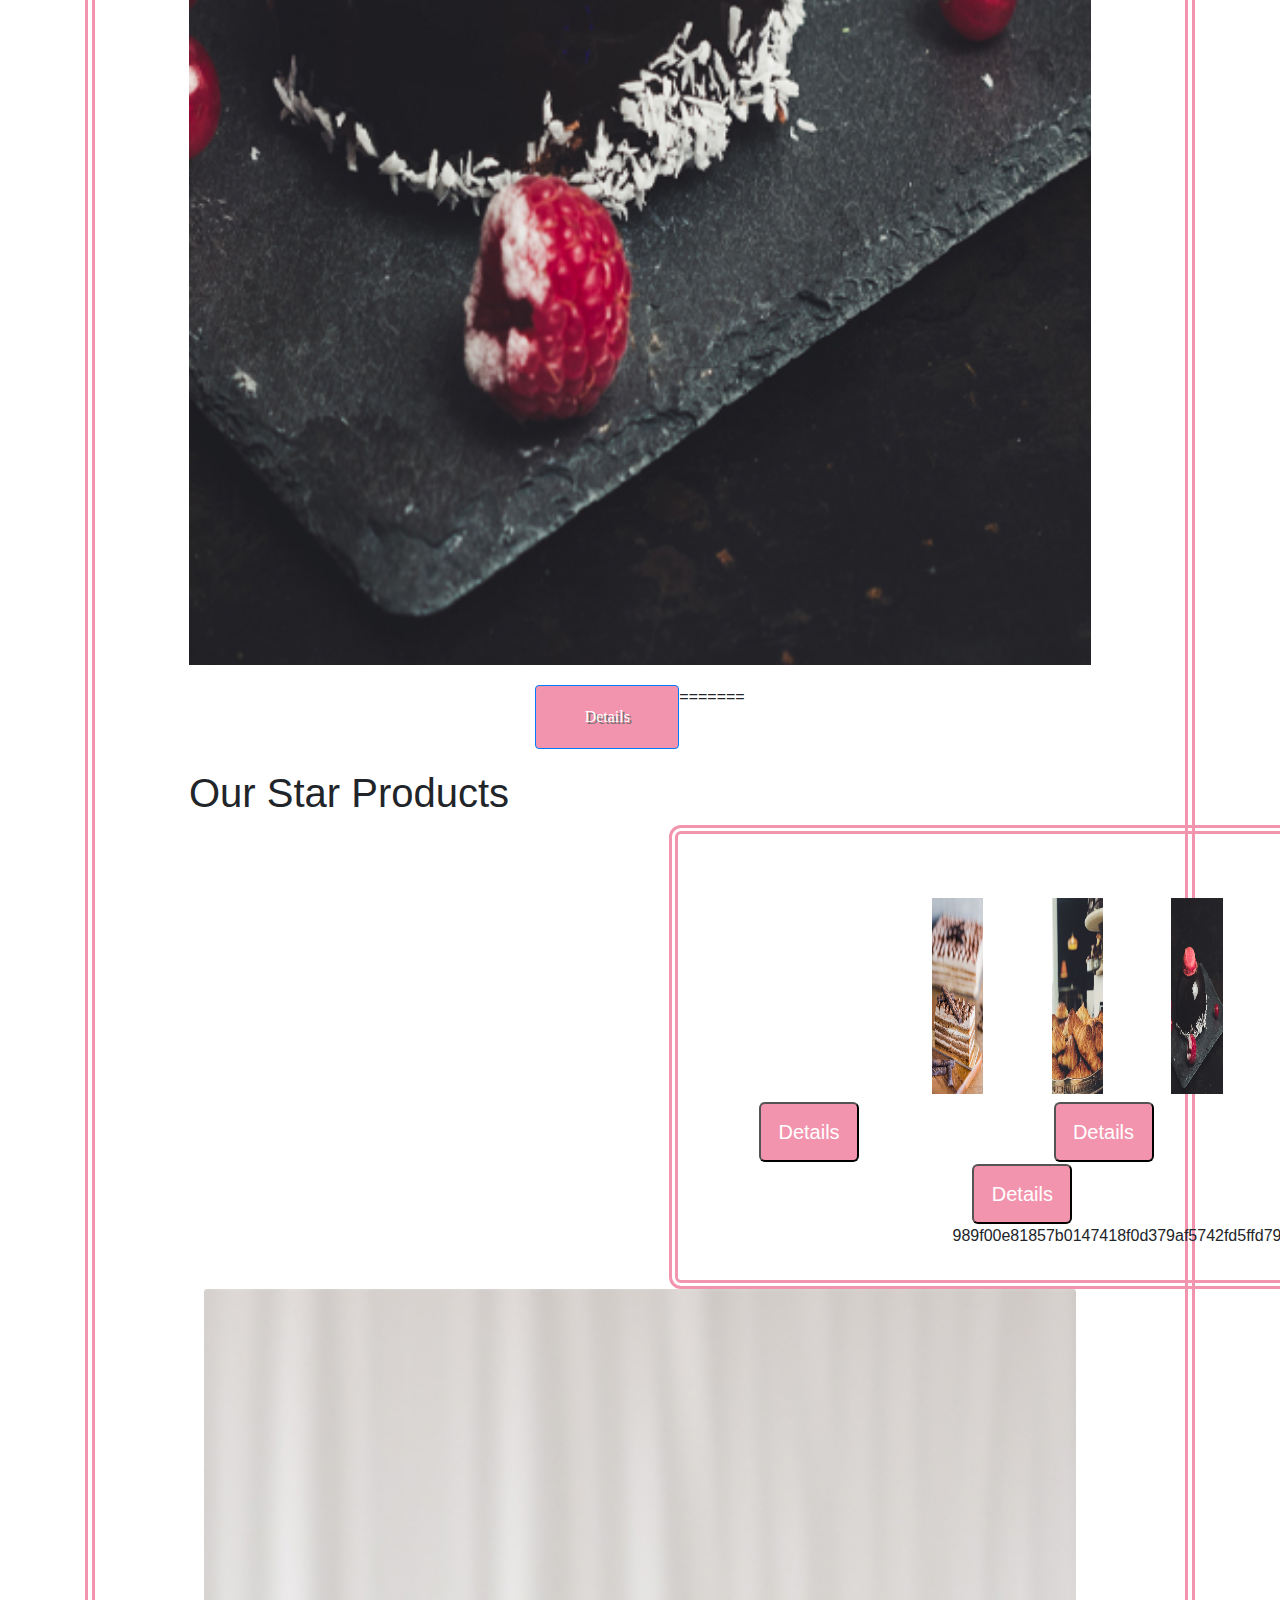
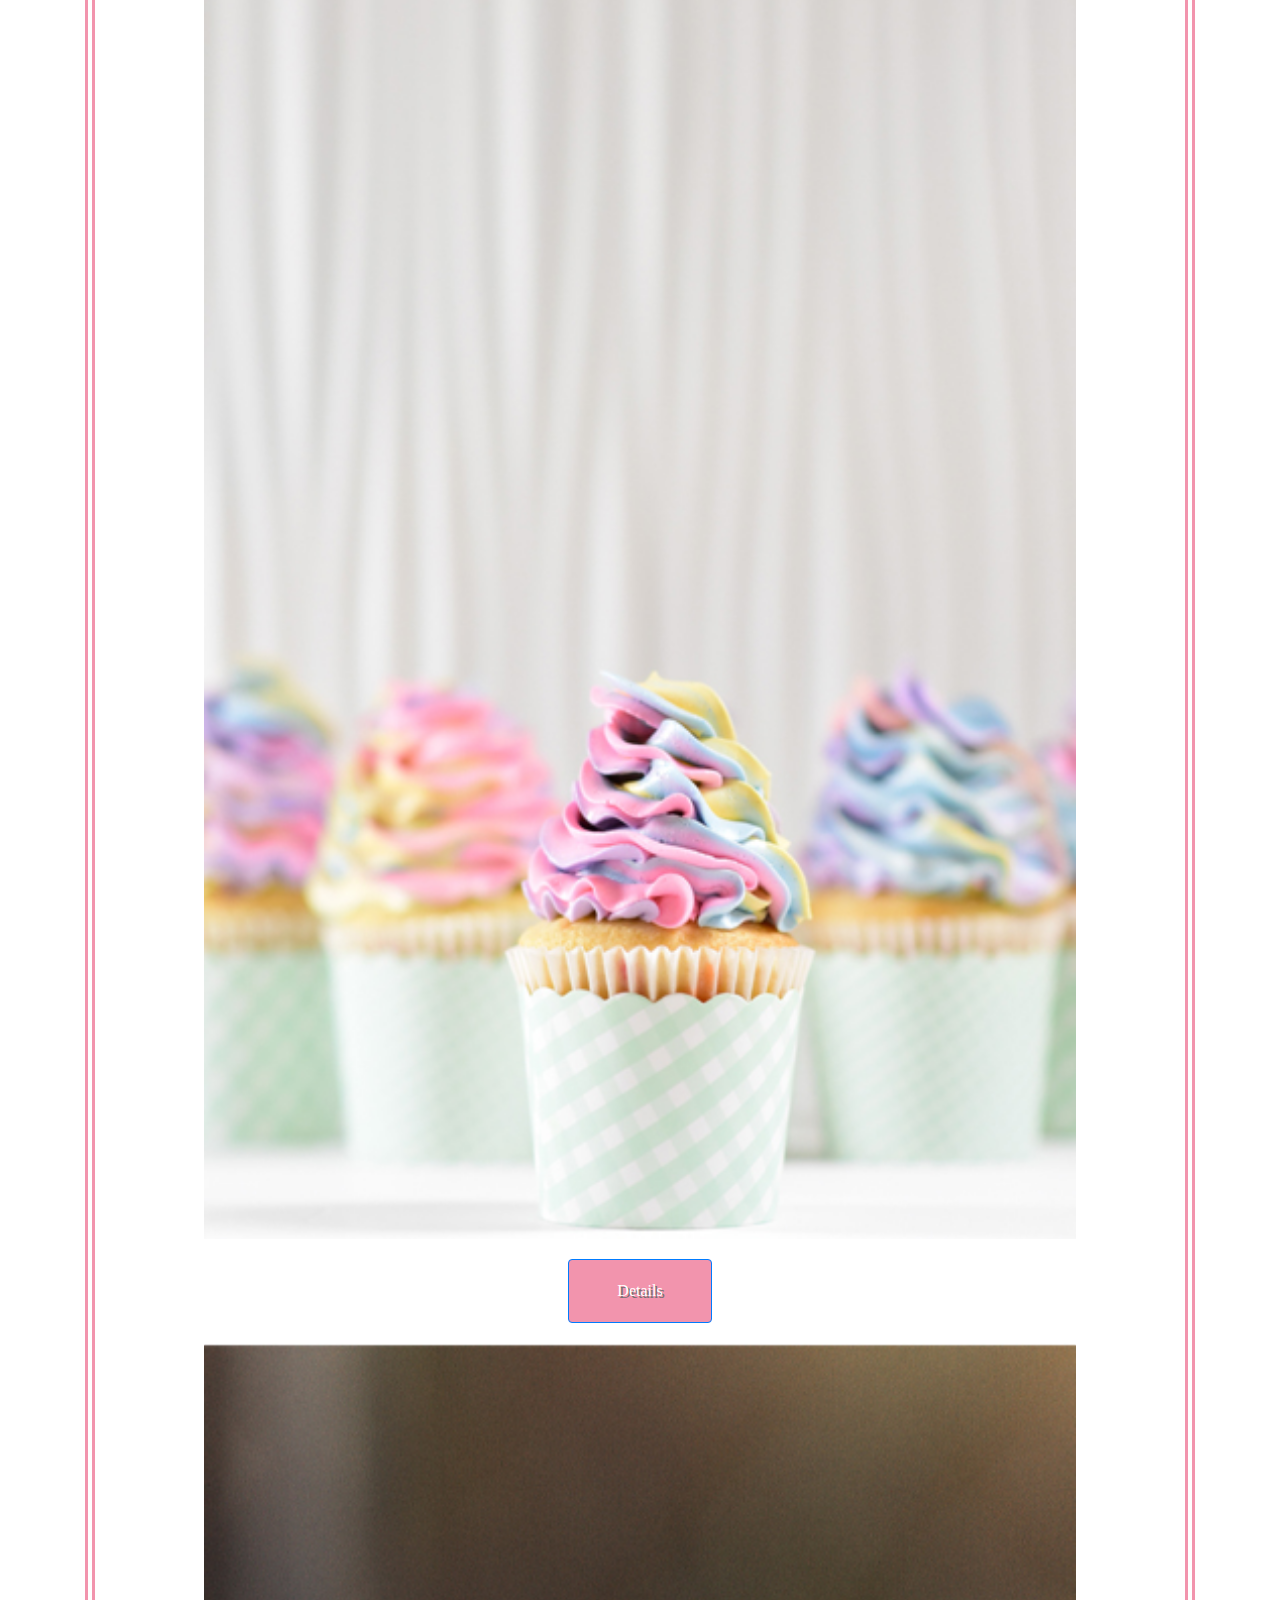
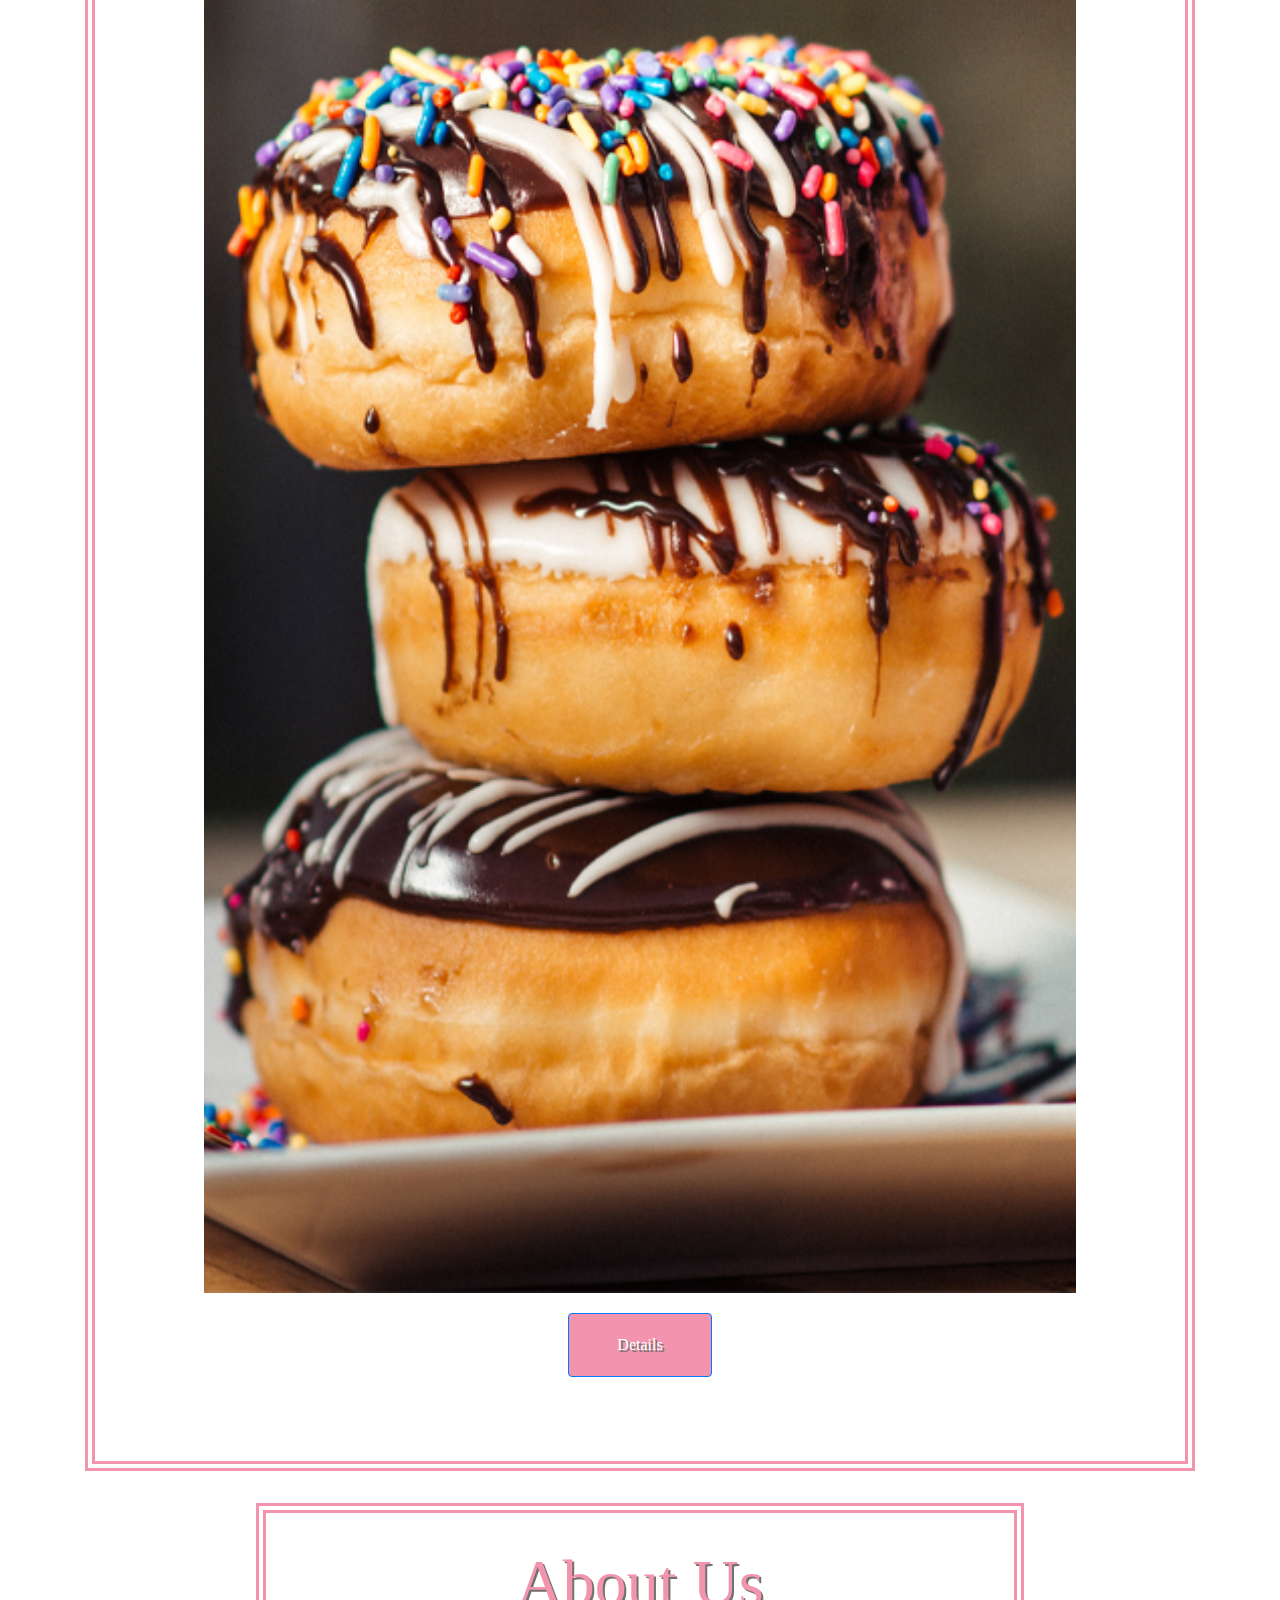
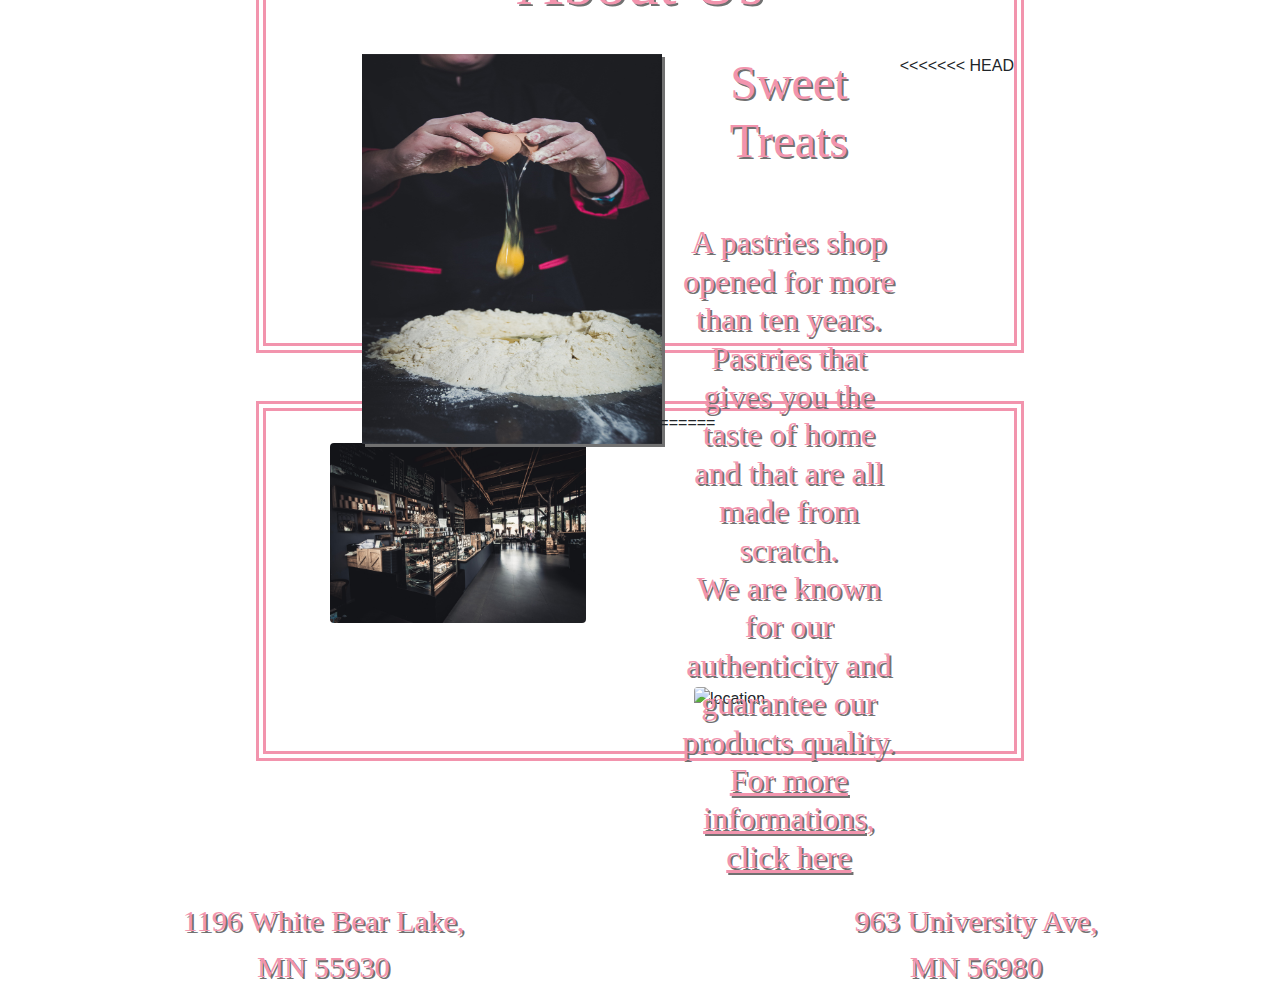
==== commit 9e6ee33c: "add" ====
--- a/index.html
+++ b/index.html
@@ -36,12 +36,42 @@
                             <li class=" nav-item active nav-link"><a href="contacts.html">Contacts</a></li>
                         </ul>
 
+<<<<<<< HEAD
                     </div>
                 </nav>
             </nav>
         </header>
         <!--Slideshow-->
         <main class="container">
+=======
+        <nav id="nav" class="clearfix1">
+            <ul>
+                <img src="images/logo2.png" alt="logoPic" id="logo">
+                <li class="menuLink" id="first"><a href="index.html">Home</a></li>
+                <li class="menuLink"><a href="products.html">Products</a></li>
+                <li class="menuLink"><a href="about.html">About</a></li>
+                <li class="menuLink"><a href="actuality.html">Actuality</a></li>
+                <li class="menuLink"><a href="contacts.html">Contacts</a></li>
+            </ul>
+        </nav>
+        <div id="slideshowBox" >
+            <div class="slideshow1 fade">
+                <img src="images/cupcake-2.jpg" alt="cupcake" style="width:100%">
+                <div class="text">Cupcakes</div>
+            </div>
+            <div class=" slideshow1 fade">
+                <img src="images/macaron-2.jpg" alt="macaron" style="width:100%">
+                <div class="text">Macaron</div>
+            </div>
+            <div class="slideshow1 fade">
+                <img src="images/CaramelCake-2.jpg" alt="caramelCake" style="width:100%">
+                <div class="text">Caramel Cake</div>
+            </div>
+            <div class="slideshow1 fade">
+                <img src="images/chocolatEntremet-2.jpg" alt="chocolat" style="width:100%">
+                <div class="text">Chocolat Entremets</div>
+            </div>
+
 
             <div class="box1 container">
                 <div id="carouselExampleIndicators" class="carousel slide" data-ride="carousel">
@@ -87,6 +117,7 @@
                     </a>
                 </div>
             </div>
+<<<<<<< HEAD
             <!--Star Products-->
             <div class="box2">
                 <div class="row">
@@ -149,6 +180,38 @@
                                         data-target="#exampleModalCenter1">
                                         Details
                                     </button>
+=======
+        </div>
+
+        <div id="starProducts">
+            <h1>Our Star Products</h1>
+            <div class="starProductPic">
+                <img src="images/coffecake1.jpg" alt="coffeeCake" class="productPics coffeCakePic" id="mainStar">
+                <img src="images/croissant1.jpg" alt="croissant" class="productPics">
+                <img src="images/chocolatEntremet1.jpg" alt="chocoEntremets" class="productPics">
+                <img src="images/cupcake3.jpg" alt="cupcakeVarieties" class="productPics">
+                <img src="images/tart.jpg" alt="tart" class="productPics">
+                <br>
+                <button type="button" class="buttonDetails"
+                    onclick="document.getElementById('itemwrapper').style.display='block'"
+                    style="width:100px;height:60px;  margin-top:2px; margin-left:3px;">Details</button>
+
+                <button type="button" class="buttonDetails followingButton"
+                    onclick="document.getElementById('itemwrapper1').style.display='block'"
+                    style="width:100px;height:60px;  margin-top:2px; margin-left:190px;">Details</button>
+
+                <button type="button" class="buttonDetails followingButton"
+                    onclick="document.getElementById('itemwrapper2').style.display='block'"
+                    style="width:100px;height:60px;  margin-top:2px; margin-left:220px;">Details</button>
+
+                <button type="button" class="buttonDetails followingButton"
+                    onclick="document.getElementById('itemwrapper3').style.display='block'"
+                    style="width:100px; height:60px; margin-top:2px; margin-left:195px;">Details</button>
+
+                <button type="button" class="buttonDetails followingButton"
+                    onclick="document.getElementById('itemwrapper4').style.display='block'"
+                    style="width:100px;height:60px; margin-top:2px; margin-left:210px;">Details</button>
+>>>>>>> 989f00e81857b0147418f0d379af5742fd5ffd79
 
                                     <!-- Modal -->
                                     <div class="modal fade" id="exampleModalCenter1" tabindex="-1" role="dialog"
@@ -290,6 +353,7 @@
                           <br>
                           <a href="about.html" >For more informations, click here</a></h3>
                         </div>
+<<<<<<< HEAD
                       </div>
               
 <!--end about us part-->
@@ -300,6 +364,23 @@
                 <div class="image">
                 <img src="images/pastriesfront.jpg" class="rounded float-left" alt="location">
                 <img src="images/pastriesfront2.jpg" class="rounded float-right" alt="location">
+=======
+                    </form>
+                </div>
+            </div>
+        </div>
+        <div id="aboutWorld">
+            <h1>About Star Cake's World</h1>
+            <div class="aboutUs">
+                <img src="images/prep1.jpg" alt="ourPrep" class="ourworld" id="preppic">
+                <p class="ourworld" id="textWorld"> A pastries shop opened for more than ten years. <br>Pastries that
+                    gives you the taste of home and that are all made from scratch.<br> We are known for our
+                    authenticity and guarantee our products quality.
+                    <br>
+                    <br>
+                    <a href="about.html" id="worldStory">For more informations, click here</a></p>
+            </div>
+>>>>>>> 989f00e81857b0147418f0d379af5742fd5ffd79
         </div>
             </div>
             <div class="descrip">
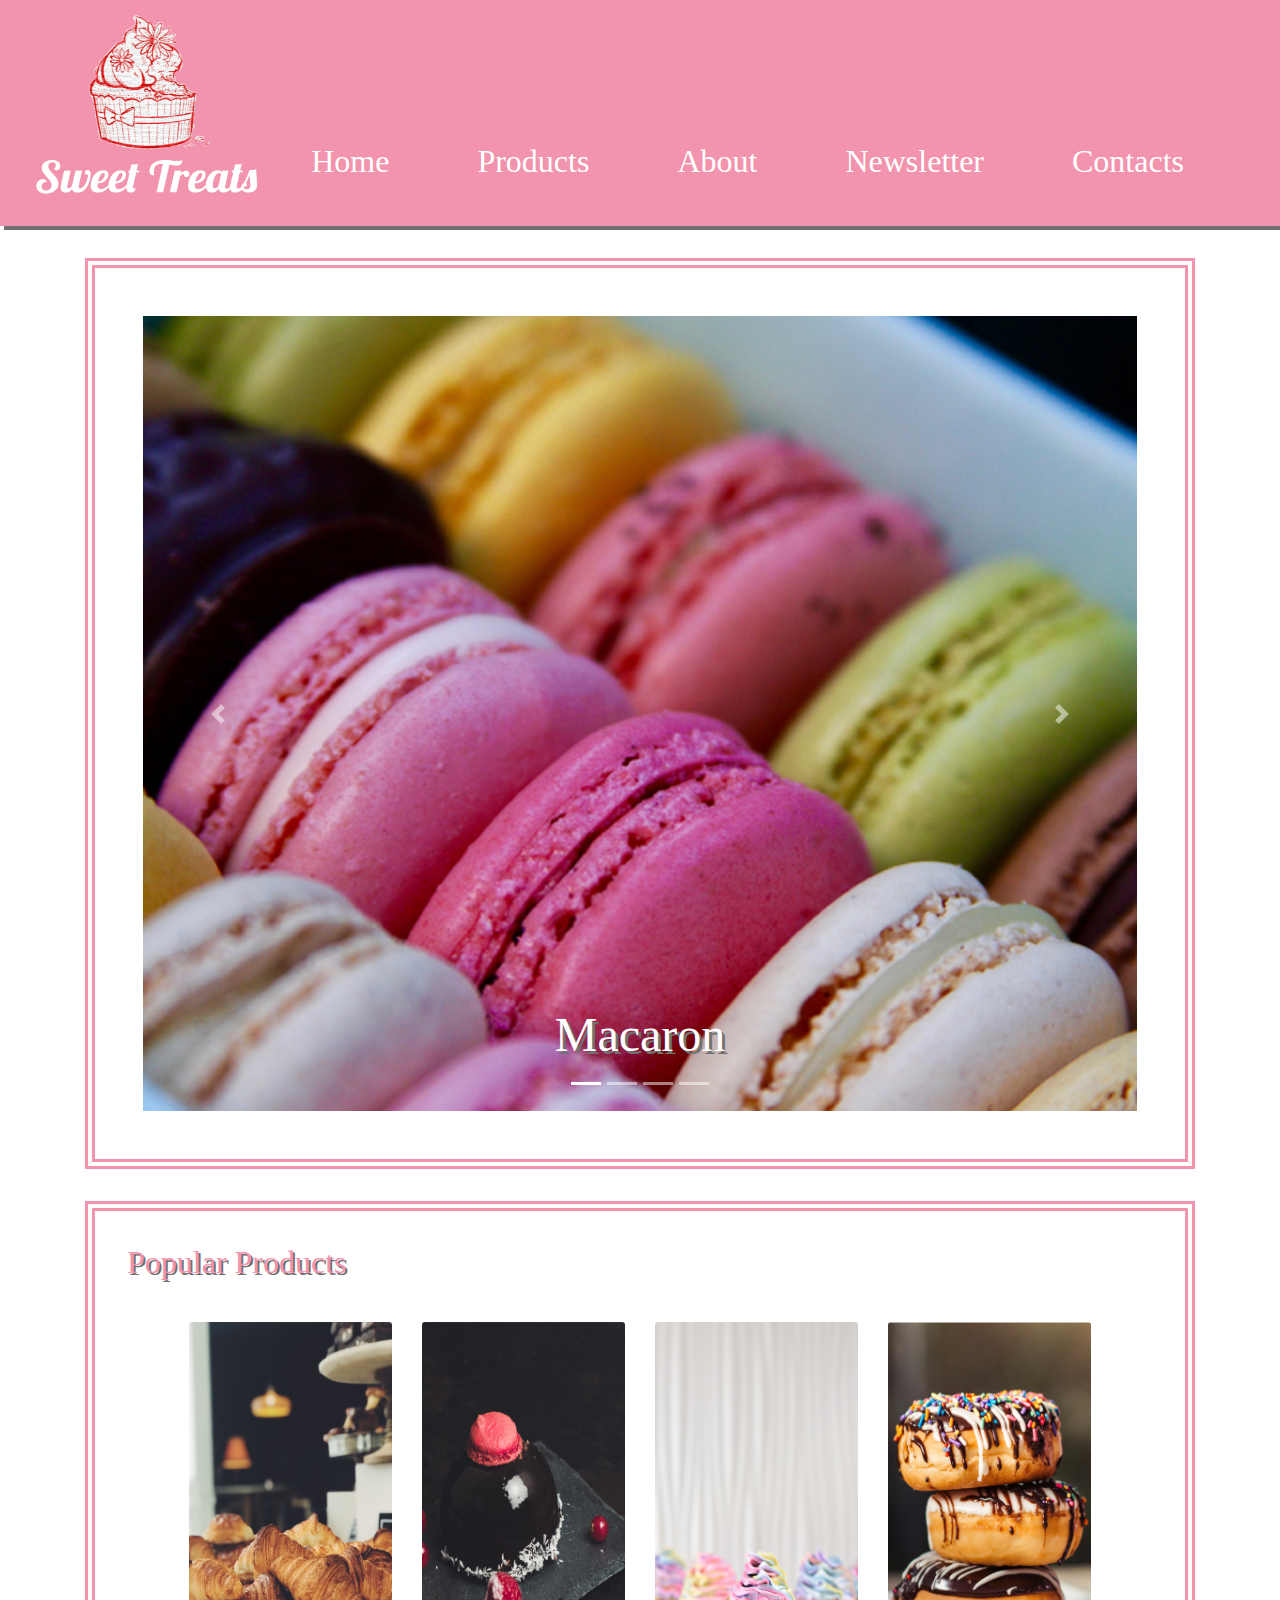
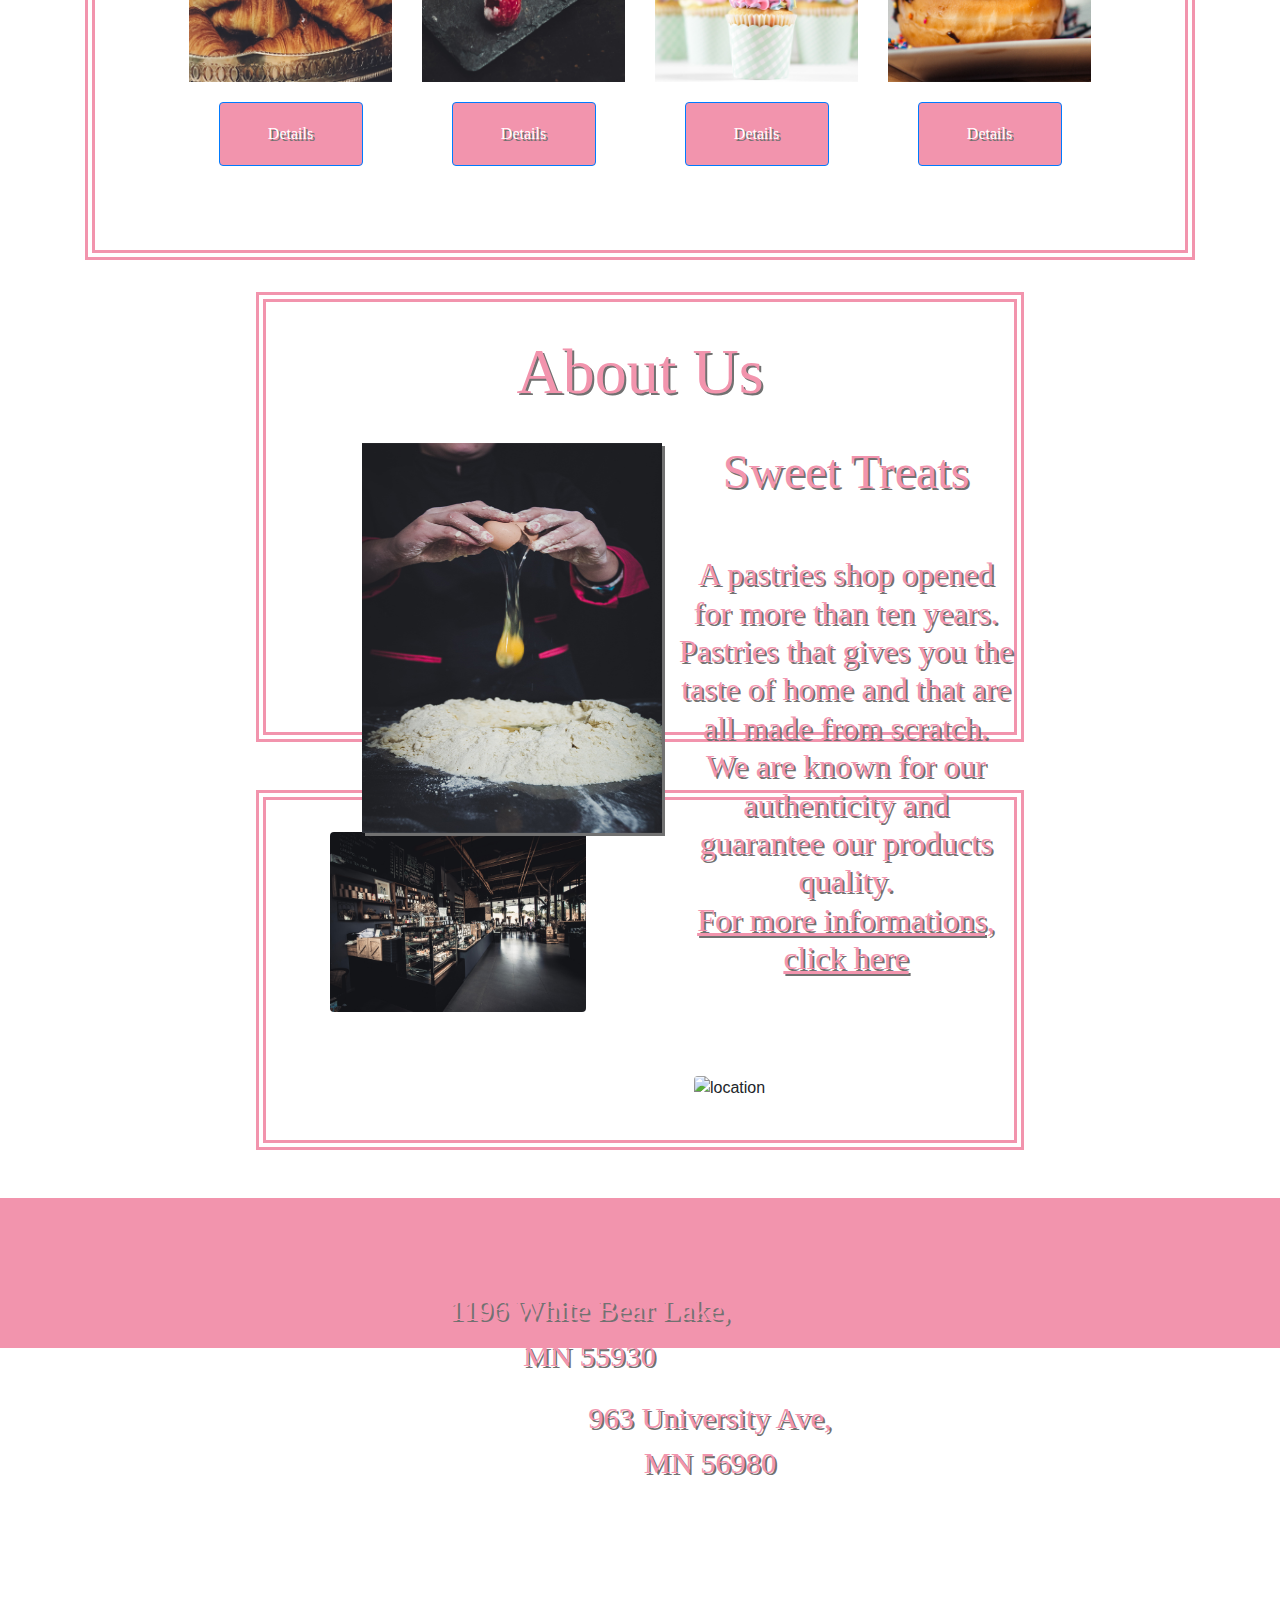
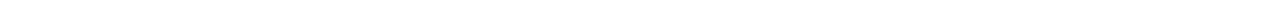
==== commit 0e8b22d1: "Add files via upload" ====
--- a/index.html
+++ b/index.html
@@ -36,42 +36,12 @@
                             <li class=" nav-item active nav-link"><a href="contacts.html">Contacts</a></li>
                         </ul>
 
-<<<<<<< HEAD
                     </div>
                 </nav>
             </nav>
         </header>
         <!--Slideshow-->
         <main class="container">
-=======
-        <nav id="nav" class="clearfix1">
-            <ul>
-                <img src="images/logo2.png" alt="logoPic" id="logo">
-                <li class="menuLink" id="first"><a href="index.html">Home</a></li>
-                <li class="menuLink"><a href="products.html">Products</a></li>
-                <li class="menuLink"><a href="about.html">About</a></li>
-                <li class="menuLink"><a href="actuality.html">Actuality</a></li>
-                <li class="menuLink"><a href="contacts.html">Contacts</a></li>
-            </ul>
-        </nav>
-        <div id="slideshowBox" >
-            <div class="slideshow1 fade">
-                <img src="images/cupcake-2.jpg" alt="cupcake" style="width:100%">
-                <div class="text">Cupcakes</div>
-            </div>
-            <div class=" slideshow1 fade">
-                <img src="images/macaron-2.jpg" alt="macaron" style="width:100%">
-                <div class="text">Macaron</div>
-            </div>
-            <div class="slideshow1 fade">
-                <img src="images/CaramelCake-2.jpg" alt="caramelCake" style="width:100%">
-                <div class="text">Caramel Cake</div>
-            </div>
-            <div class="slideshow1 fade">
-                <img src="images/chocolatEntremet-2.jpg" alt="chocolat" style="width:100%">
-                <div class="text">Chocolat Entremets</div>
-            </div>
-
 
             <div class="box1 container">
                 <div id="carouselExampleIndicators" class="carousel slide" data-ride="carousel">
@@ -117,7 +87,6 @@
                     </a>
                 </div>
             </div>
-<<<<<<< HEAD
             <!--Star Products-->
             <div class="box2">
                 <div class="row">
@@ -180,38 +149,6 @@
                                         data-target="#exampleModalCenter1">
                                         Details
                                     </button>
-=======
-        </div>
-
-        <div id="starProducts">
-            <h1>Our Star Products</h1>
-            <div class="starProductPic">
-                <img src="images/coffecake1.jpg" alt="coffeeCake" class="productPics coffeCakePic" id="mainStar">
-                <img src="images/croissant1.jpg" alt="croissant" class="productPics">
-                <img src="images/chocolatEntremet1.jpg" alt="chocoEntremets" class="productPics">
-                <img src="images/cupcake3.jpg" alt="cupcakeVarieties" class="productPics">
-                <img src="images/tart.jpg" alt="tart" class="productPics">
-                <br>
-                <button type="button" class="buttonDetails"
-                    onclick="document.getElementById('itemwrapper').style.display='block'"
-                    style="width:100px;height:60px;  margin-top:2px; margin-left:3px;">Details</button>
-
-                <button type="button" class="buttonDetails followingButton"
-                    onclick="document.getElementById('itemwrapper1').style.display='block'"
-                    style="width:100px;height:60px;  margin-top:2px; margin-left:190px;">Details</button>
-
-                <button type="button" class="buttonDetails followingButton"
-                    onclick="document.getElementById('itemwrapper2').style.display='block'"
-                    style="width:100px;height:60px;  margin-top:2px; margin-left:220px;">Details</button>
-
-                <button type="button" class="buttonDetails followingButton"
-                    onclick="document.getElementById('itemwrapper3').style.display='block'"
-                    style="width:100px; height:60px; margin-top:2px; margin-left:195px;">Details</button>
-
-                <button type="button" class="buttonDetails followingButton"
-                    onclick="document.getElementById('itemwrapper4').style.display='block'"
-                    style="width:100px;height:60px; margin-top:2px; margin-left:210px;">Details</button>
->>>>>>> 989f00e81857b0147418f0d379af5742fd5ffd79
 
                                     <!-- Modal -->
                                     <div class="modal fade" id="exampleModalCenter1" tabindex="-1" role="dialog"
@@ -353,7 +290,6 @@
                           <br>
                           <a href="about.html" >For more informations, click here</a></h3>
                         </div>
-<<<<<<< HEAD
                       </div>
               
 <!--end about us part-->
@@ -364,23 +300,6 @@
                 <div class="image">
                 <img src="images/pastriesfront.jpg" class="rounded float-left" alt="location">
                 <img src="images/pastriesfront2.jpg" class="rounded float-right" alt="location">
-=======
-                    </form>
-                </div>
-            </div>
-        </div>
-        <div id="aboutWorld">
-            <h1>About Star Cake's World</h1>
-            <div class="aboutUs">
-                <img src="images/prep1.jpg" alt="ourPrep" class="ourworld" id="preppic">
-                <p class="ourworld" id="textWorld"> A pastries shop opened for more than ten years. <br>Pastries that
-                    gives you the taste of home and that are all made from scratch.<br> We are known for our
-                    authenticity and guarantee our products quality.
-                    <br>
-                    <br>
-                    <a href="about.html" id="worldStory">For more informations, click here</a></p>
-            </div>
->>>>>>> 989f00e81857b0147418f0d379af5742fd5ffd79
         </div>
             </div>
             <div class="descrip">
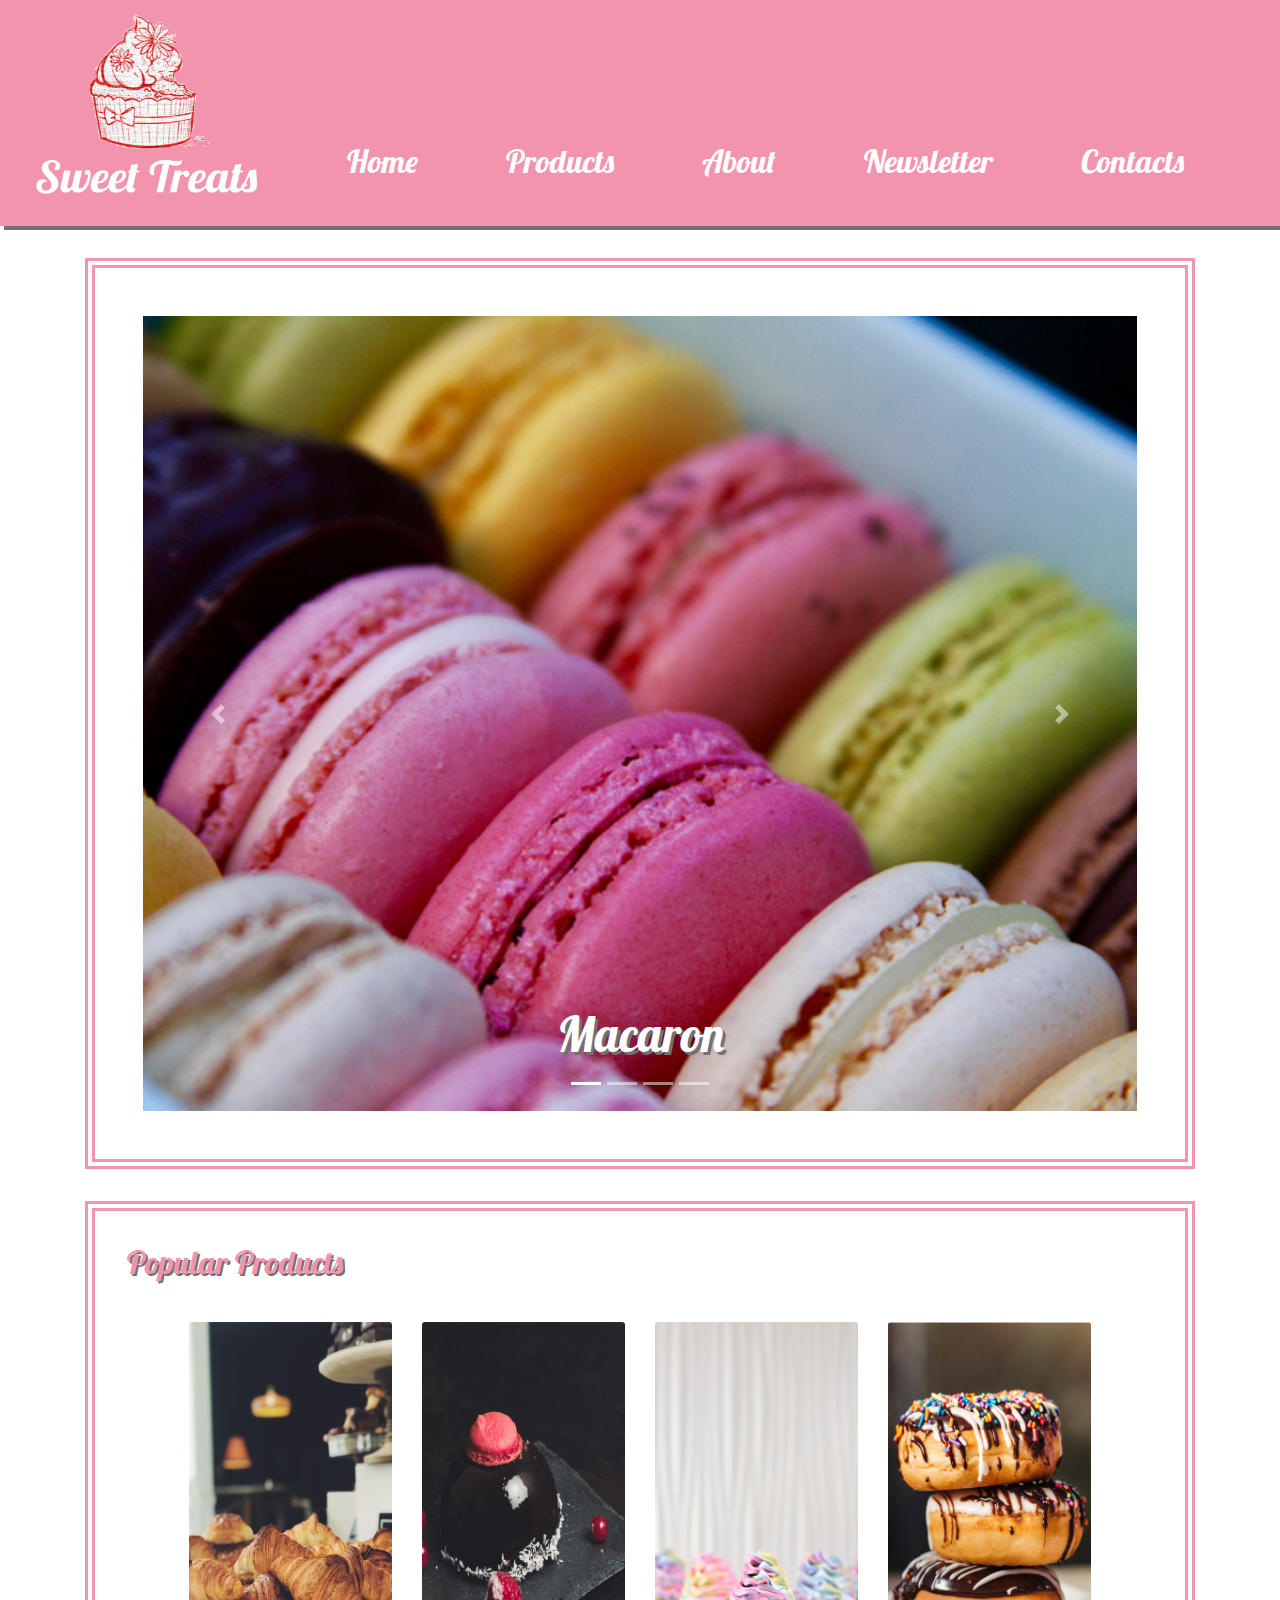
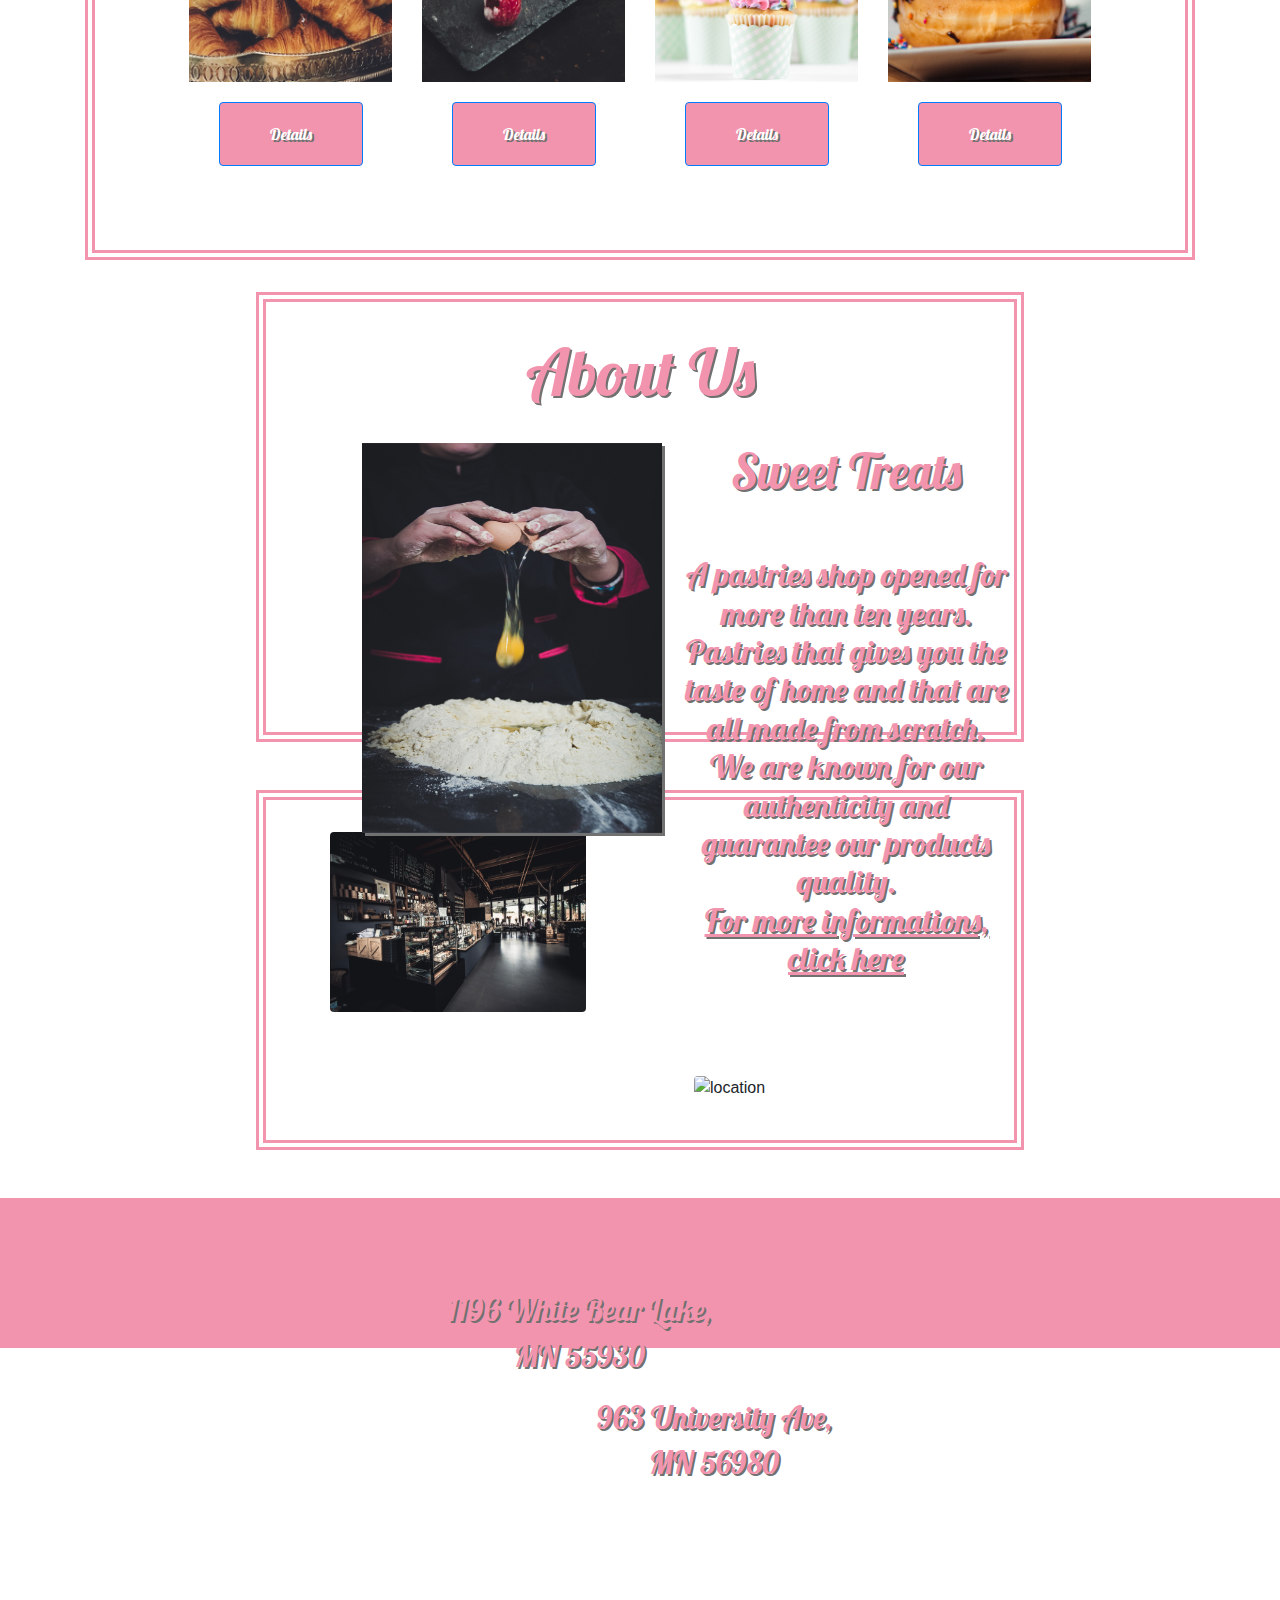
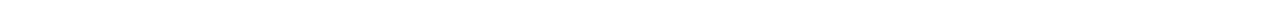
==== commit 6691341b: "project" ====
--- a/index.html
+++ b/index.html
@@ -5,10 +5,11 @@
     <meta charset="UTF-8">
     <meta name="viewport" content="width=device-width, initial-scale=1, shrink-to-fit=no">
     <meta http-equiv="X-UA-Compatible" content="ie=edge">
-    <title>Document</title>
+    <title>Home</title>
+    <link href="https://fonts.googleapis.com/css?family=Lato|Lobster&display=swap" rel="stylesheet">
     <link rel="stylesheet" href="https://maxcdn.bootstrapcdn.com/bootstrap/4.0.0/css/bootstrap.min.css"
         integrity="sha384-Gn5384xqQ1aoWXA+058RXPxPg6fy4IWvTNh0E263XmFcJlSAwiGgFAW/dAiS6JXm" crossorigin="anonymous">
-    <link rel="stylesheet" href="/style.css">
+    <link rel="stylesheet" href="style.css">
 </head>
 
 <body>
@@ -89,8 +90,8 @@
             </div>
             <!--Star Products-->
             <div class="box2">
-                <div class="row">
-                    <h2>Popular Products</h2>
+                <div class="row text-center">
+                    <h2 class="text-center">Popular Products</h2>
 
                     <div class="container">
                         <div class="row row-cols-1 row-cols-sm-2 row-cols-md-4">
@@ -319,7 +320,7 @@
                 <li><a href="contacts.html">Contacts</a></li>
             </ul>
         </footer>
-    </div>
+    </div> 
     <script src="https://code.jquery.com/jquery-3.4.1.slim.min.js"
         integrity="sha384-J6qa4849blE2+poT4WnyKhv5vZF5SrPo0iEjwBvKU7imGFAV0wwj1yYfoRSJoZ+n" crossorigin="anonymous">
     </script>
@@ -329,6 +330,7 @@
     <script src="https://stackpath.bootstrapcdn.com/bootstrap/4.4.1/js/bootstrap.min.js"
         integrity="sha384-wfSDF2E50Y2D1uUdj0O3uMBJnjuUD4Ih7YwaYd1iqfktj0Uod8GCExl3Og8ifwB6" crossorigin="anonymous">
     </script>
+    <script src="js/script.js"></script>
 </body>
 
 </html>--- a/style.css
+++ b/style.css
@@ -11,6 +11,7 @@
 /*Body container*/
 #container {
     height: 100vh;
+    width:100vw;
     background: white;
     padding: 0;
     margin: 0;
@@ -23,7 +24,7 @@
 
 }
 
-/*header zith nav*/
+/*header with nav*/
 header {
     background-color: #F294AD;
     box-shadow: 4px 4px rgb(113, 113, 113);
@@ -60,7 +61,7 @@
 }
 
 a:hover {
-    color: rgb(255, 205, 205);
+    color: rgb(253, 243, 243);
 }
 
 .nav-link a {
@@ -84,9 +85,10 @@
 
 div.row h2 {
     font-family: 'Lobster', cursive;
-    font-size: 2em;
-    color: #F294AD;
-    text-shadow: 2px 2px rgb(113, 113, 113);
+    font-size: 4em;
+    color: #F294AD;
+    text-shadow: 2px 2px rgb(113, 113, 113);
+  
 
 }
 
@@ -94,7 +96,6 @@
     font-family: 'Lobster', cursive;
     font-size: 1.6em;
     color: #F294AD;
-
 
 }
 
@@ -227,6 +228,7 @@
     height: 150px;
     width: 100vw;
     background-color: #F294AD;
+   
 }
 
 footer ul {
@@ -248,12 +250,15 @@
 /*products*/
 .productBox{
     margin:3em;
+  
 }
 #starProducts1{
     margin-left:7em;
-    
-  }
-
+   
+  }
+.productBox1{
+    margin-bottom:2em;
+}
 #starProducts1 h1 {
     font-family: 'Lobster', cursive;
     text-transform: uppercase;
@@ -261,12 +266,14 @@
     font-size: 2.5em;
     font-weight: normal;
     text-align: center;
+    margin-bottom: 1em;
+    margin-top:1em;
 }
 
   .list2 {
     float: left;
     border: 3px solid #F294AD;
-    background-color: white;
+    background-image: linear-gradient(to right, rgb(255, 235, 242) , rgb(255, 255, 255));
     width: 30%;
     height: 900px;
   }
@@ -281,9 +288,13 @@
     outline: none;
     text-align: center;
     cursor: pointer;
-    font-size: 27px;
-    padding-bottom: 3em;
-    
+    font-size: 30px;
+    padding-top:1.5em;
+    padding-bottom: 1.5em;
+    font-family: 'Lobster', cursive;
+    text-transform: uppercase;
+    text-shadow: 2px 2px rgb(113, 113, 113);
+
   }
   
   .list2 button:hover {
@@ -305,16 +316,9 @@
     padding-left:7em;
   }
   
-  .clearfix::after {
-    content: "";
-    clear: both;
-    display: table;
-  }
-  
-  .footerProducts {
-    margin-top: 30em;
-  }
-  
+ 
+  
+ 
   .productPics {
     width: 9vw;
     height: 26vh;
@@ -324,22 +328,6 @@
   
   }
   
-  .starProductPic {
-    margin-left: 30em;
-    font-family: 'Roboto', sans-serif;
-    border: 9px double #F294AD;
-    border-radius: 12px;
-    width: 70vw;
-    padding: 2em;
-    text-align: center;
-    align-content: center;
-    align-items: center;
-  
-  }
-  
-  .coffeCakePic {
-    margin-left: 10em;
-  }
   
   button.buttonDetails {
     width: 8em;
@@ -355,91 +343,16 @@
     margin-left: 11.5em;
   }
   
-  div.imgContain h1 {
-    padding-bottom: 3px;
-    padding-top: 20px;
-    font-size: 50px;
-  }
-  
-  div.imgContain p {
-    font-size: 37px;
-  }
-  
-  /*popup button*/
-  
-  .imgContain {
-    text-align: center;
-    margin: 40px 0 12 px 0;
-    position: relative;
-  
-  }
-  
-  .ingredients {
+  
+
+  
+  p.ingredients {
     font-size: 2em;
     padding-top: 4px;
     margin-top: 0;
-    color: #F294AD;
-  }
-  
-  .cakecoffee {
-    margin-top: 20px;
-    width: 200px;
-    height: 200px;
-    border-radius: 10%;
-  }
-  
-  
-  .boxButton {
-    display: none;
-    position: fixed;
-    z-index: 1;
-    left: 0;
-    top: 0;
-    width: 100%;
-    height: 100%;
-    overflow: auto;
-    background-color: rgba(0, 0, 0, 0.4);
-  }
-  
-  .boxContent {
-    background-color: #fefefe;
-    margin: 4% auto 15% auto;
-    border: 1px solid #888;
-    width: 30%;
-    height: 70%;
-    padding-bottom: 30px;
-  }
-  
-  
-  .close {
-    position: absolute;
-    right: 25px;
-    top: 0;
-    color: #000;
-    font-size: 35px;
-    font-weight: bold;
-  }
-  
-  .close:hover,
-  .close:focus {
-    color: red;
-    cursor: pointer;
-  }
-  
-  
-  .animate {
-    animation: zoom 0.6s
-  }
-  
-  @keyframes zoom {
-    from {
-      transform: scale(0)
-    }
-  
-    to {
-      transform: scale(1)
-    }
-  }
+    font-family: 'Lato', sans-serif;
+  }
+  
   
 
 
@@ -529,14 +442,15 @@
     color: #F294AD;
     font-size: 2.5em;
     font-weight: normal;
-
+    text-shadow: 2px 2px black;
 }
 
 .textInformation p {
     color: #F294AD;
-    font-family: 'Roboto', sans-serif;
+    font-family: 'Lato', sans-serif;
     font-size: 2em;
     font-weight: normal;
+    text-shadow: 2px 2px black;
 }
 
 .year {
@@ -546,6 +460,7 @@
     left: 50%;
     transform: translateX(-50%) translateY(-50%);
     z-index: 1;
+    text-shadow: 2px 2px black;
 
 }
 
@@ -567,7 +482,9 @@
     transition: filter 0.5s ease;
     filter: grayscale(100%);
 }
+
 /*newsletter*/
+
 .box8{
     border: 10px double #F294AD;
 width:60vw;
@@ -576,11 +493,12 @@
 justify-content: center;
 margin: auto;
 margin-bottom: 3em;
+margin-top:3em;
 }
 .box8 h2{
     font-family: 'Lobster', cursive;
     color: #F294AD;
-    font-size: 5em;
+    font-size: 2em;
     text-align: center;
     text-shadow: 2px 2px rgb(113, 113, 113);
 
@@ -598,19 +516,22 @@
     color: #F294AD;
     padding:1em;
     text-shadow: 2px 2px rgb(113, 113, 113);
-
+ 
 }
 .subscribeback{
     border: 10px double #F294AD;
+  height:11vw;
 }
 .paragraph2{
     padding-bottom:1em;
     padding-top:1em;
+    
+}
+div.row h2{
+    font-size:2em;
 }
 .item1{
     justify-content: center;
-
-
 }
 /*Contact form*/
 div.box7 {
@@ -649,4 +570,4 @@
 form button{
     font-size: 3em;
 
-}+}
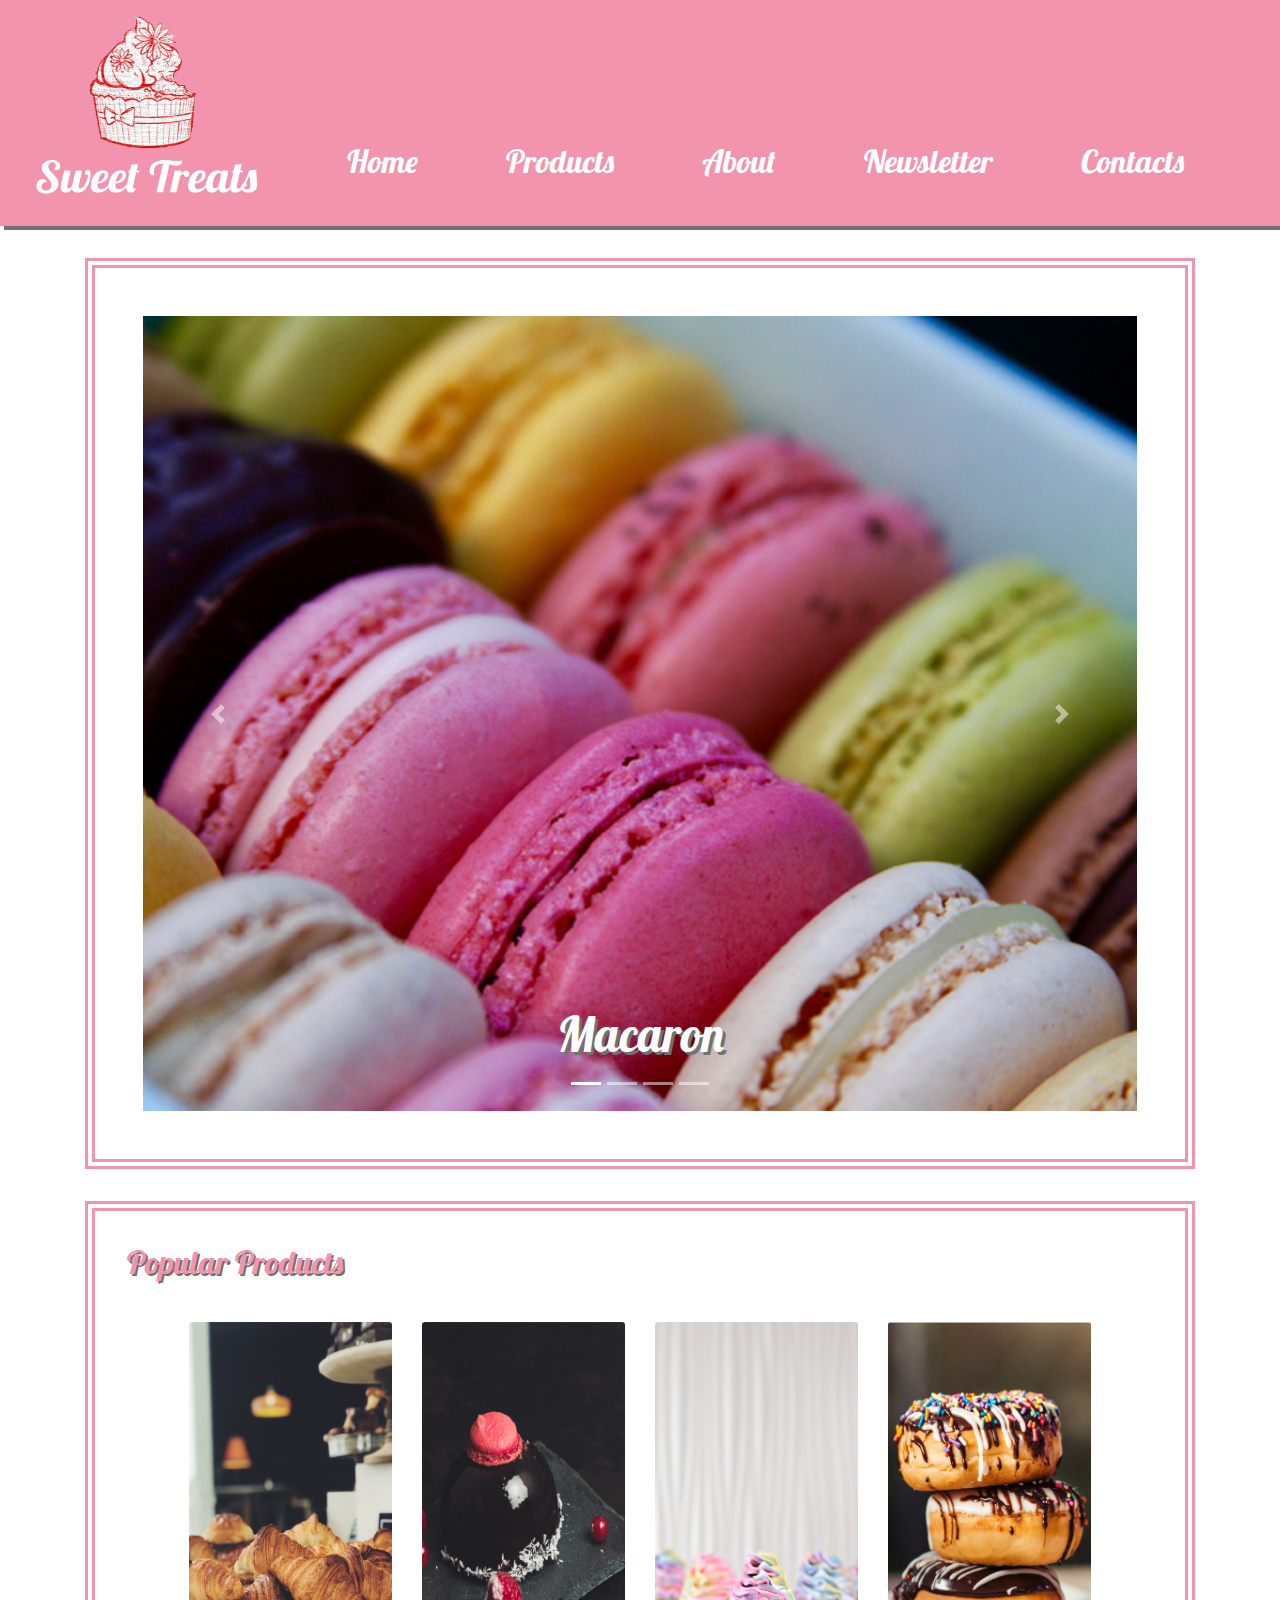
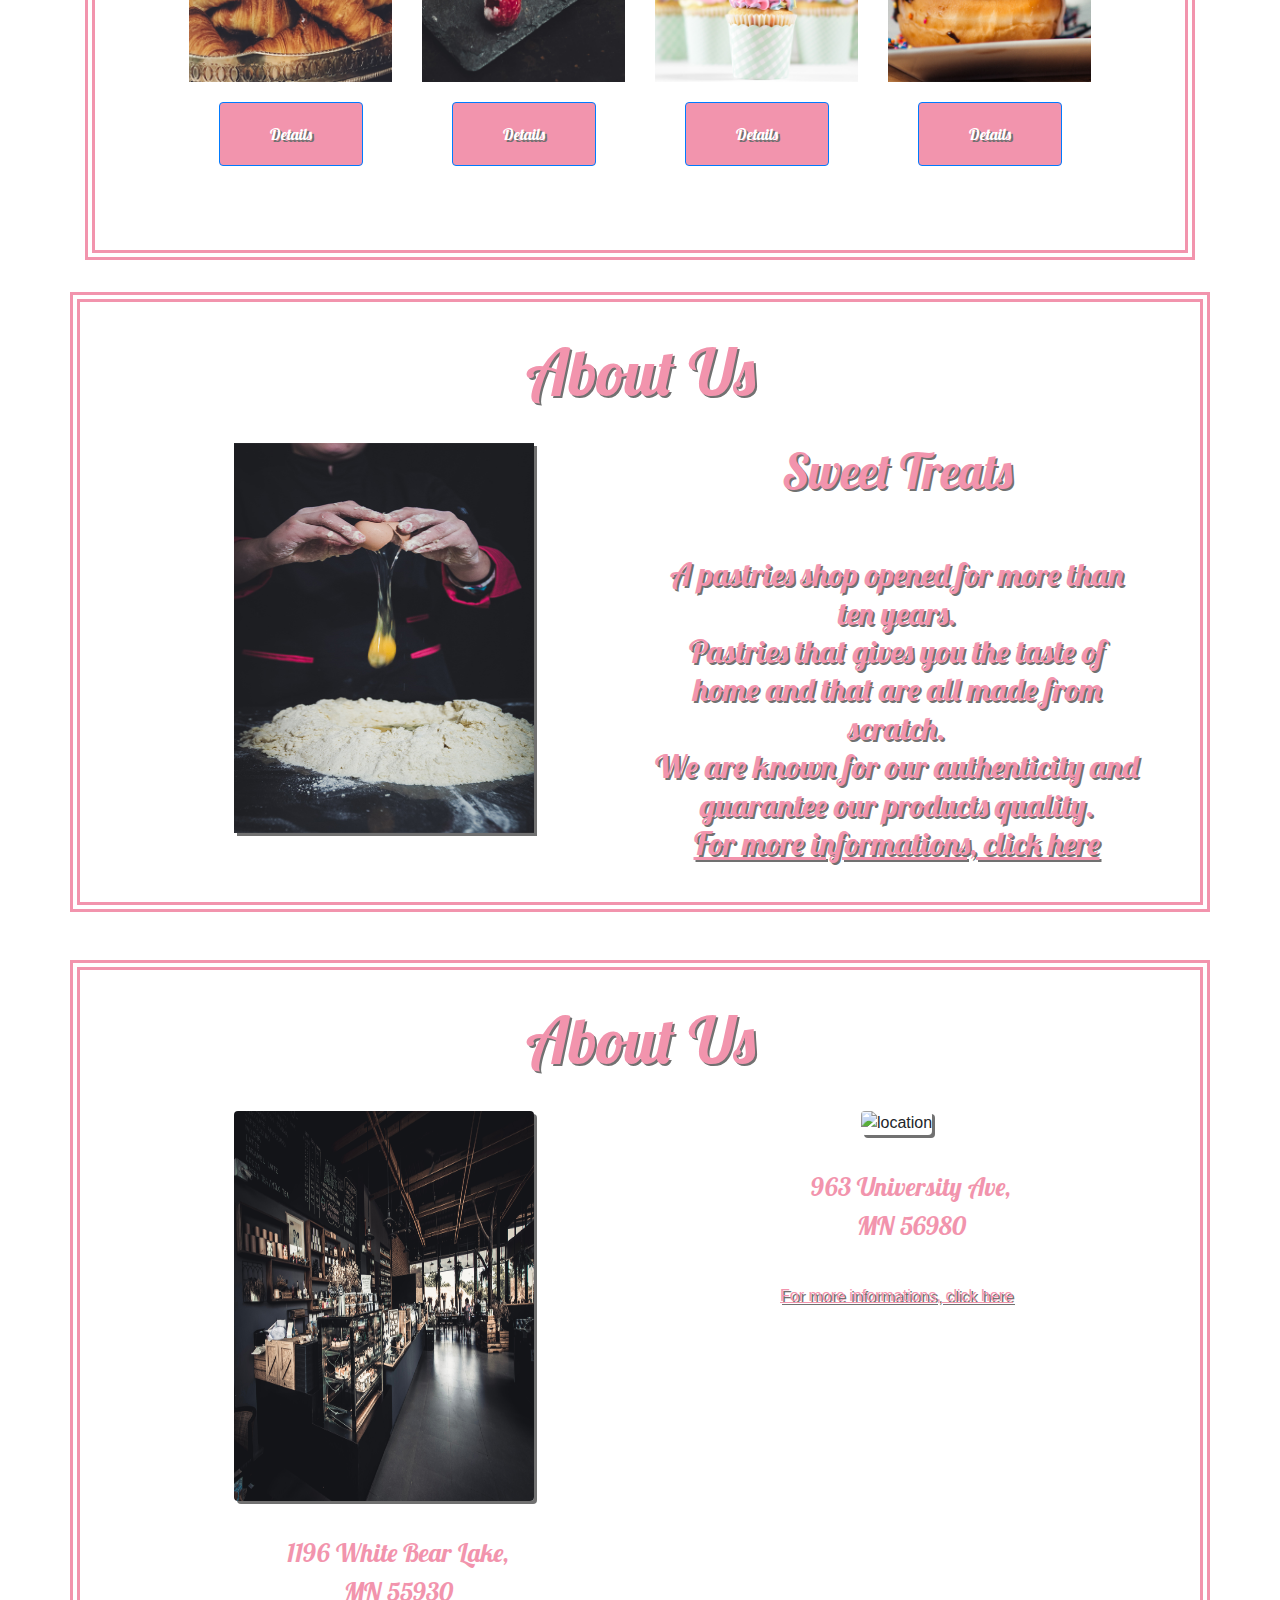
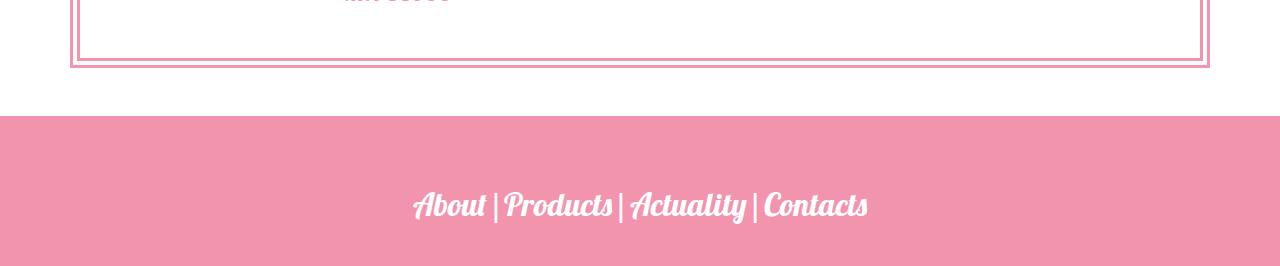
==== commit 585fb30d: "fixed index" ====
--- a/index.html
+++ b/index.html
@@ -20,7 +20,7 @@
             <!--Nav-->
             <nav>
                 <nav class="navbar navbar-expand-lg navbar-light">
-                    <a class="navbar-brand" href="#"> <img src="images/logo2.png" alt="logoPic" id="logo"></a>
+                    <a class="navbar-brand" href="#"> <img src="images/logo3.png" alt="logoPic" id="logo"></a>
                     <button class="navbar-toggler" type="button" data-toggle="collapse"
                         data-target="#navbarSupportedContent" aria-controls="navbarSupportedContent"
                         aria-expanded="false" aria-label="Toggle navigation">
@@ -142,7 +142,7 @@
                             </div>
                             <!--first item end here-->
                             <!--second item start here-->
-                            <div class="col">
+                            <div class="col ">
                                 <img src="images/chocolatEntremet1.jpg" class="card-img-top" alt="coffecake">
                                 <div class="card-body c-D">
                                     <!-- Button trigger modal -->
@@ -188,8 +188,8 @@
                             </div>
                             <!--second item end here-->
                             <!--third item start here-->
-                            <div class="col">
-                                <img src="images/cupcake1.jpg" class="card-img-top" alt="coffecake">
+                            <div class="col .img-thumbnail ">
+                                <img src="images/cupcake1.jpg" class="card-img-top " alt="coffecake">
                                 <div class="card-body c-D">
                                     <!-- Button trigger modal -->
                                     <button type="button" class="btn btn-primary" data-toggle="modal"
@@ -275,39 +275,47 @@
                         </div>
                     </div>
 
-        </main>  
-        <!--end of the star product-->
-        <!--start about us part-->
-        <main id="box3">
-                <h1 >About Us</h1>
-                <div class="media">
-                        
-                        <img src="images/prep1.jpg" class="mr-3" alt="...">
-                        <div class="media-body">
-                          <h2 class="mt-0">Sweet Treats</h2>
-                         <h3> A pastries shop opened for more than ten years. <br>Pastries that
-                          gives you the taste of home and that are all made from scratch.<br> We are known for our
-                          authenticity and guarantee our products quality.
-                          <br>
-                          <a href="about.html" >For more informations, click here</a></h3>
-                        </div>
-                      </div>
-              
-<!--end about us part-->
+        </main>
+   
+          <section class="container" id="box3">   
+                    <h1>About Us</h1>
+<div class="row">
+    <div class="col-md-6">
+            <img src="images/prep1.jpg" alt="..." class="img-fluid">
+    </div>
+   <div class="col-md-6">
+            <h2 class="mt-0">Sweet Treats</h2>
+            <h3> A pastries shop opened for more than ten years. <br>Pastries that
+                gives you the taste of home and that are all made from scratch.<br> We are known for our
+                authenticity and guarantee our products quality.
+                <br>
+                <a href="about.html">For more informations, click here</a></h3>
+            </div>
+    </div>
+
+ 
+            </section>
+
+            <!--end about us part-->
         </main>
         <!--Start location-->
-        <main id="box4">
-            <div class="location clearfix">
-                <div class="image">
-                <img src="images/pastriesfront.jpg" class="rounded float-left" alt="location">
-                <img src="images/pastriesfront2.jpg" class="rounded float-right" alt="location">
-        </div>
-            </div>
-            <div class="descrip">
-            <p  class="rounded float-left">1196 White Bear Lake,<br> MN 55930</p>
-            <p  class="rounded float-right">963 University Ave, <br> MN 56980</p>
-        </div>
-        </main>
+        <section class="container" id="box3">   
+            <h1>About Us</h1>
+<div class="row">
+<div class="col-md-6">
+        <img src="images/pastriesfront.jpg" class="rounded" alt="location">
+        <p class="rounded ">1196 White Bear Lake,<br> MN 55930</p>
+</div>
+<div class="col-md-6">
+        <img src="images/pastriesfront2.jpg" class="rounded" alt="location">
+        <p class="rounded">963 University Ave, <br> MN 56980</p>
+        <br>
+        <a href="about.html">For more informations, click here</a></h3>
+    </div>
+</div>
+
+
+    </section>
         <!--end location-->
         <footer>
             <ul>
@@ -320,7 +328,7 @@
                 <li><a href="contacts.html">Contacts</a></li>
             </ul>
         </footer>
-    </div> 
+    </div>
     <script src="https://code.jquery.com/jquery-3.4.1.slim.min.js"
         integrity="sha384-J6qa4849blE2+poT4WnyKhv5vZF5SrPo0iEjwBvKU7imGFAV0wwj1yYfoRSJoZ+n" crossorigin="anonymous">
     </script>
--- a/style.css
+++ b/style.css
@@ -114,6 +114,7 @@
     text-align: center;
     padding: 2em;
     padding-left: 5em;
+    opacity: 0.9;
 }
 
 .modal-body {
@@ -136,27 +137,22 @@
     box-shadow: 0 0 0 .2rem rgba(0, 90, 90, 0.5)
 }
 
-main#box3 {
-    margin-top: 2em;
+#box3 {
+    margin-bottom:3em;
     border: 10px double #F294AD;
-    width: 60vw;
-    height: 50vh;
-    align-items: center;
-    justify-content: center;
-    margin: 0 auto;
-    margin-bottom: 3em;
+  
 
 }
 
 #box3 img {
     height: 390px;
     width: 300px;
-    margin-left: 6em;
+    /* margin-left: 6em; */
     margin-bottom: 2em;
     box-shadow: 3px 3px rgb(113, 113, 113);
 }
 
-.media {
+#box3 {
     text-align: center;
 }
 
@@ -169,7 +165,7 @@
     text-shadow: 2px 2px rgb(113, 113, 113);
 }
 
-.media h2 {
+#box3 h2 {
     font-family: 'Lobster', cursive;
     font-size: 3em;
     color: #F294AD;
@@ -178,7 +174,7 @@
 
 }
 
-.media h3 {
+#box3 h3 {
     font-family: 'Lobster', cursive;
     font-size: 2em;
     color: #F294AD;
@@ -187,40 +183,14 @@
 
 }
 
-.media a {
+#box3 a {
     color: #F294AD;
     text-decoration: underline;
     text-shadow: 2px 2px rgb(113, 113, 113);
 
 }
-
-/*Location*/
-main#box4 {
-    margin-top: 2em;
-    border: 10px double #F294AD;
-    width: 60vw;
-    height: 40vh;
-    align-items: center;
-    justify-content: center;
-    margin: 0 auto;
-    margin-bottom: 3em;
-
-}
-
-.location img {
-    width: 20vw;
-    height: 20vh;
-    margin: 2em 4em;
-}
-
-.descrip p {
-    font-family: 'Lobster', cursive;
-    font-size: 1.9em;
-    color: #F294AD;
-    margin-left: 6em;
-    margin-right: 6em;
-    text-shadow: 2px 2px rgb(113, 113, 113);
-    text-align: center;
+.rounded{
+    width:20em;
 }
 
 /*footer*/
@@ -571,3 +541,4 @@
     font-size: 3em;
 
 }
+
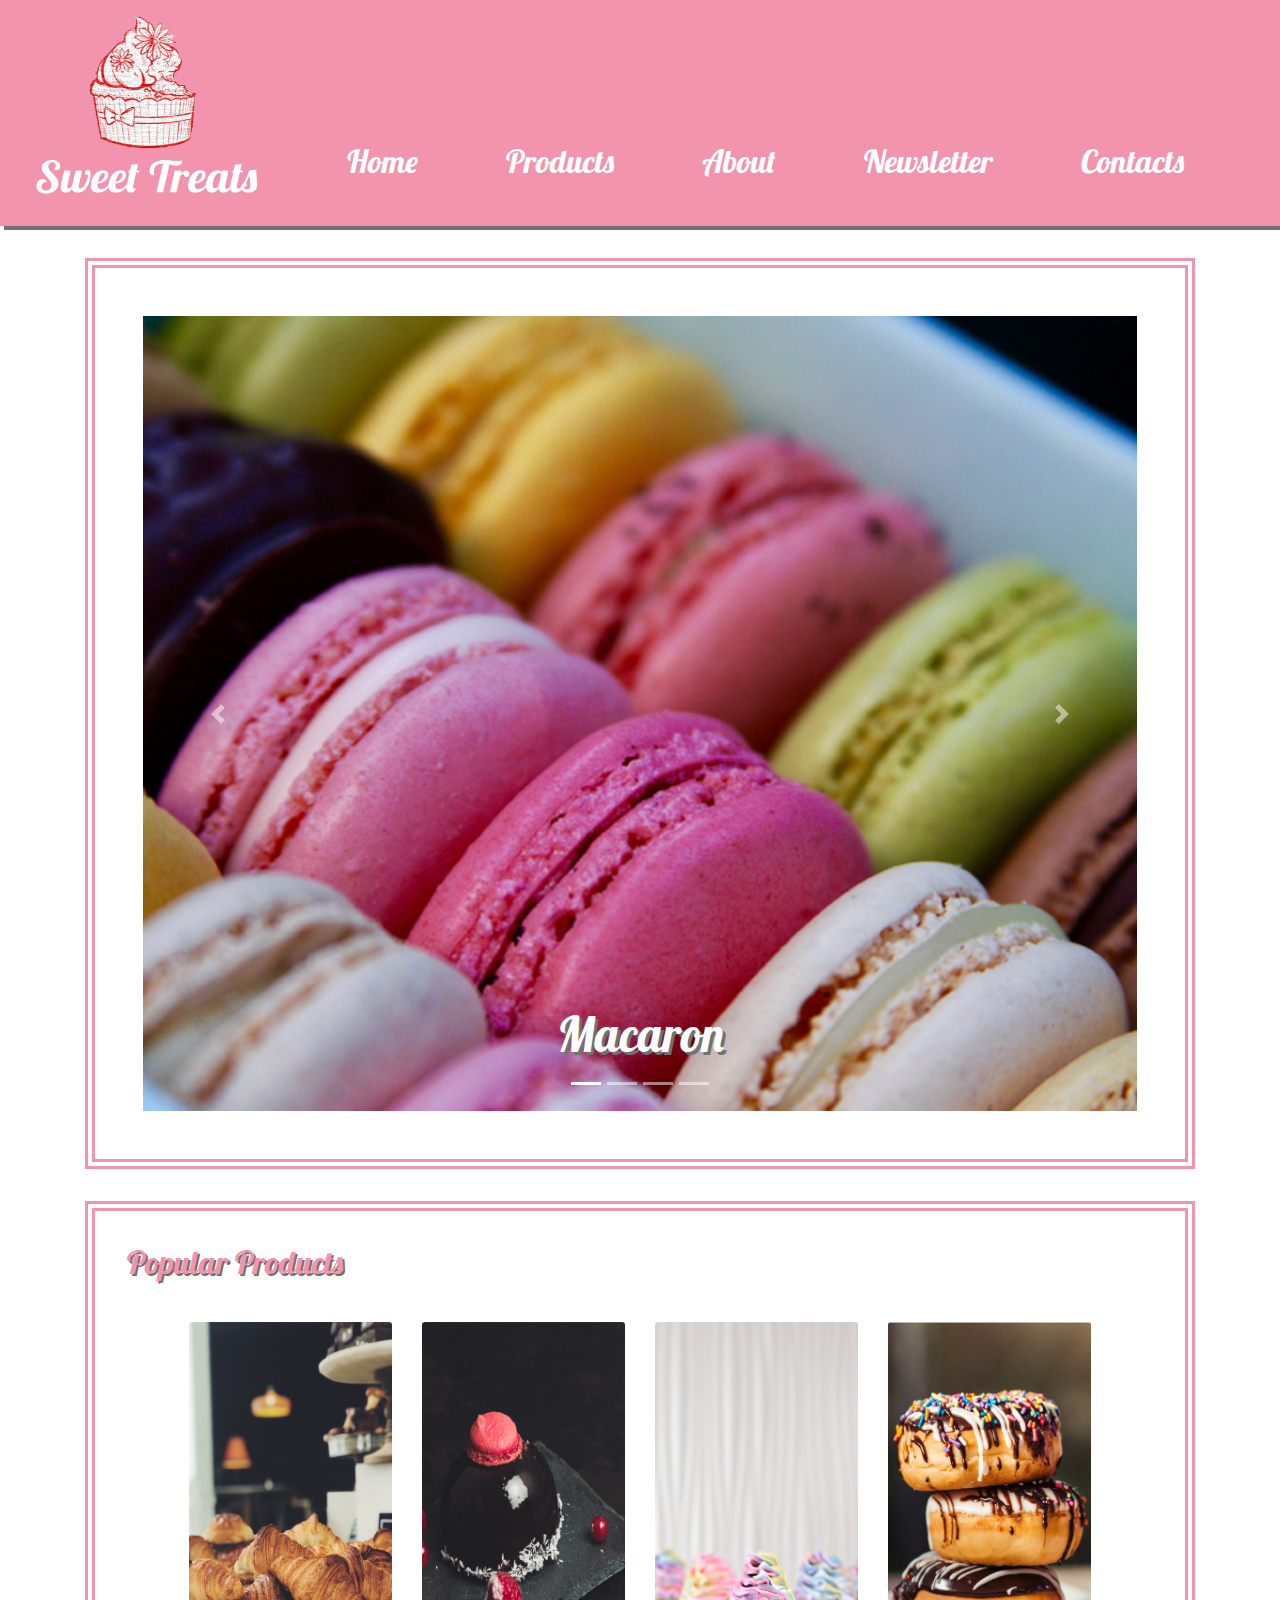
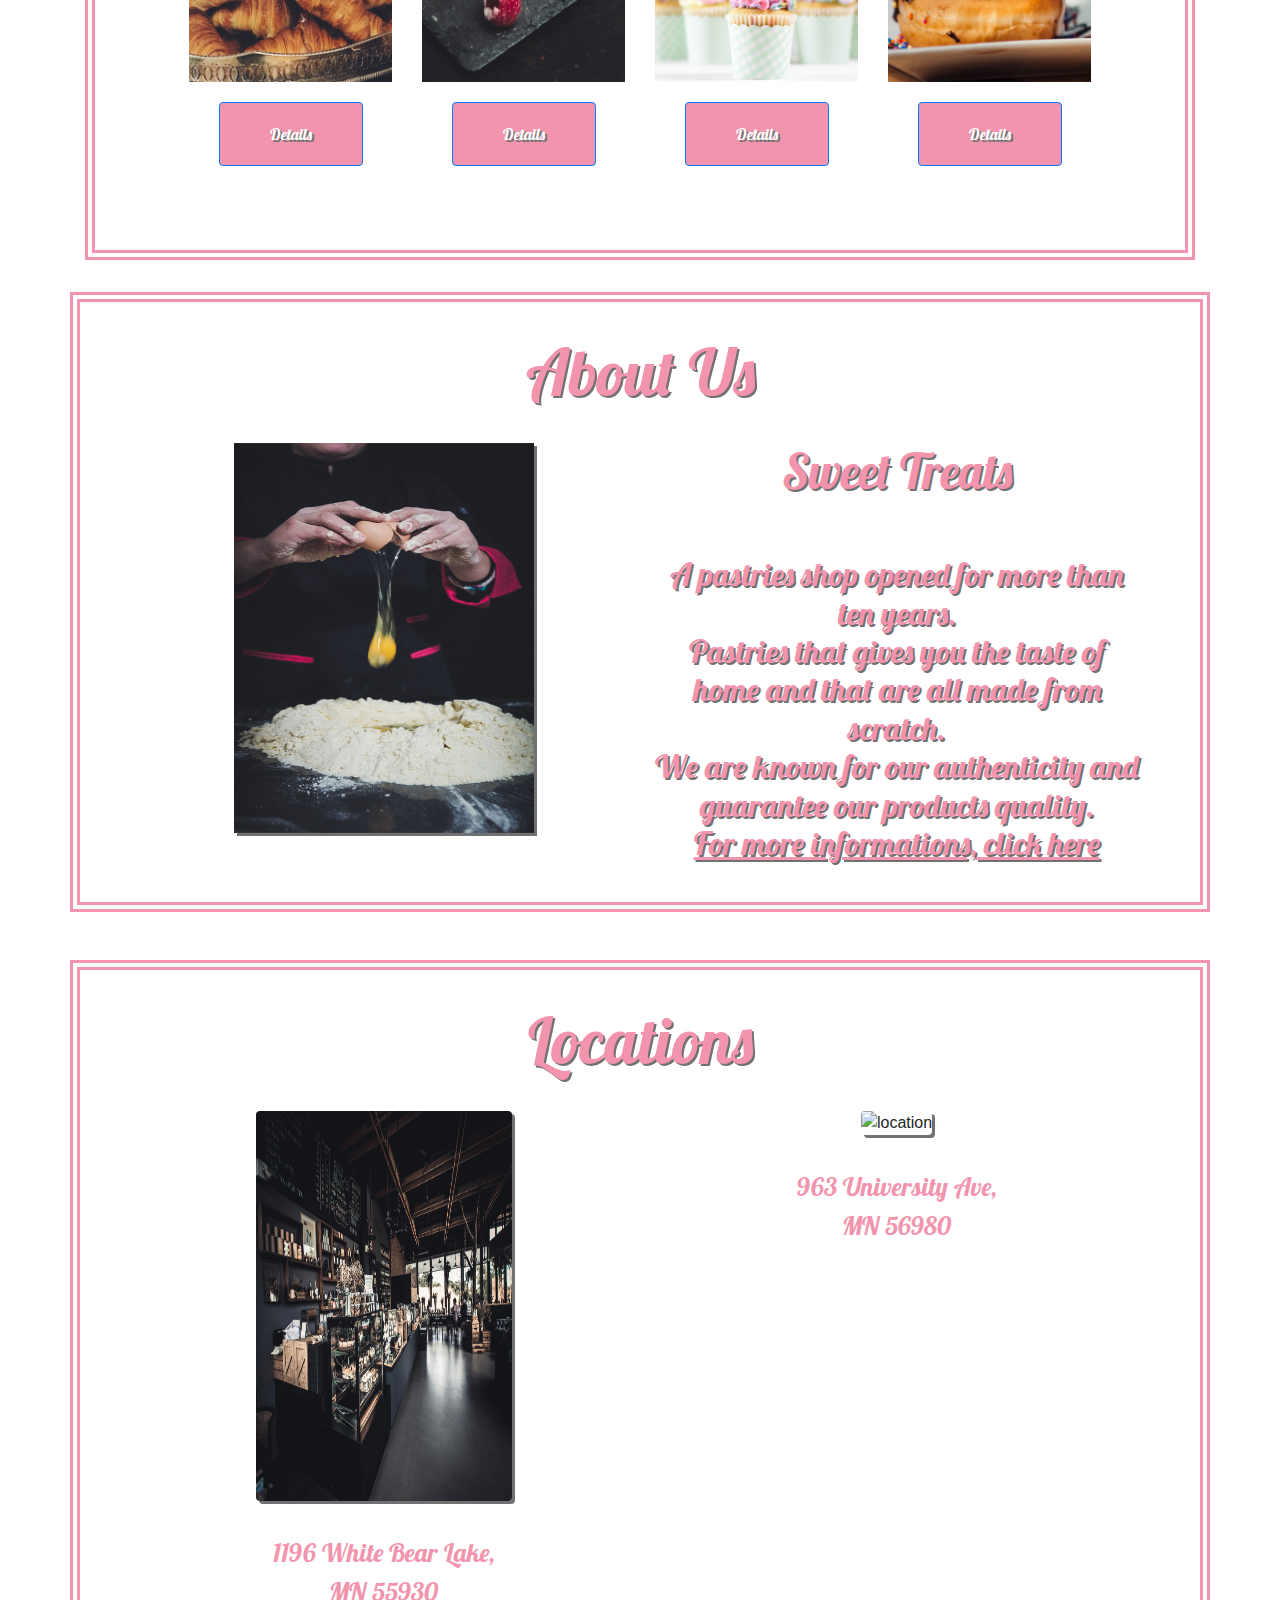
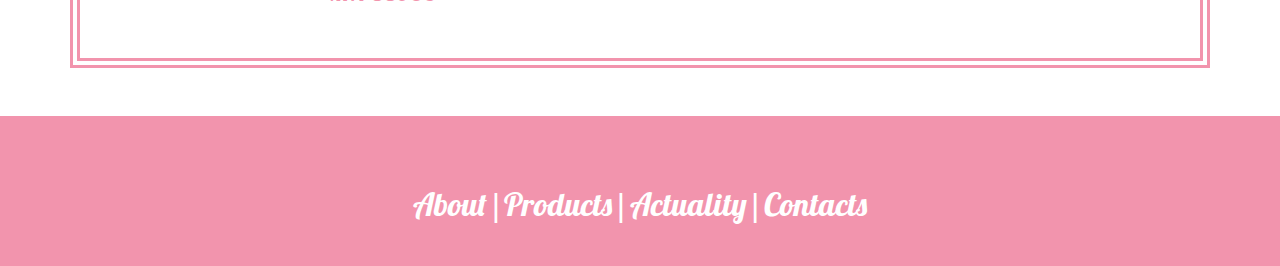
==== commit 844da9eb: "made changes" ====
--- a/index.html
+++ b/index.html
@@ -300,7 +300,7 @@
         </main>
         <!--Start location-->
         <section class="container" id="box3">   
-            <h1>About Us</h1>
+            <h1>Locations</h1>
 <div class="row">
 <div class="col-md-6">
         <img src="images/pastriesfront.jpg" class="rounded" alt="location">
@@ -309,8 +309,6 @@
 <div class="col-md-6">
         <img src="images/pastriesfront2.jpg" class="rounded" alt="location">
         <p class="rounded">963 University Ave, <br> MN 56980</p>
-        <br>
-        <a href="about.html">For more informations, click here</a></h3>
     </div>
 </div>
 
--- a/style.css
+++ b/style.css
@@ -189,8 +189,8 @@
     text-shadow: 2px 2px rgb(113, 113, 113);
 
 }
-.rounded{
-    width:20em;
+#box3 img.rounded{
+    width:20vw;
 }
 
 /*footer*/
@@ -490,7 +490,7 @@
 }
 .subscribeback{
     border: 10px double #F294AD;
-  height:11vw;
+  height:16vw;
 }
 .paragraph2{
     padding-bottom:1em;
@@ -507,7 +507,7 @@
 div.box7 {
     border: 10px double #F294AD;
     width: 70vw;
-    height: 80vh;
+    height: 150vh;
     align-items: center;
     justify-content: center;
     margin: 0 auto;
